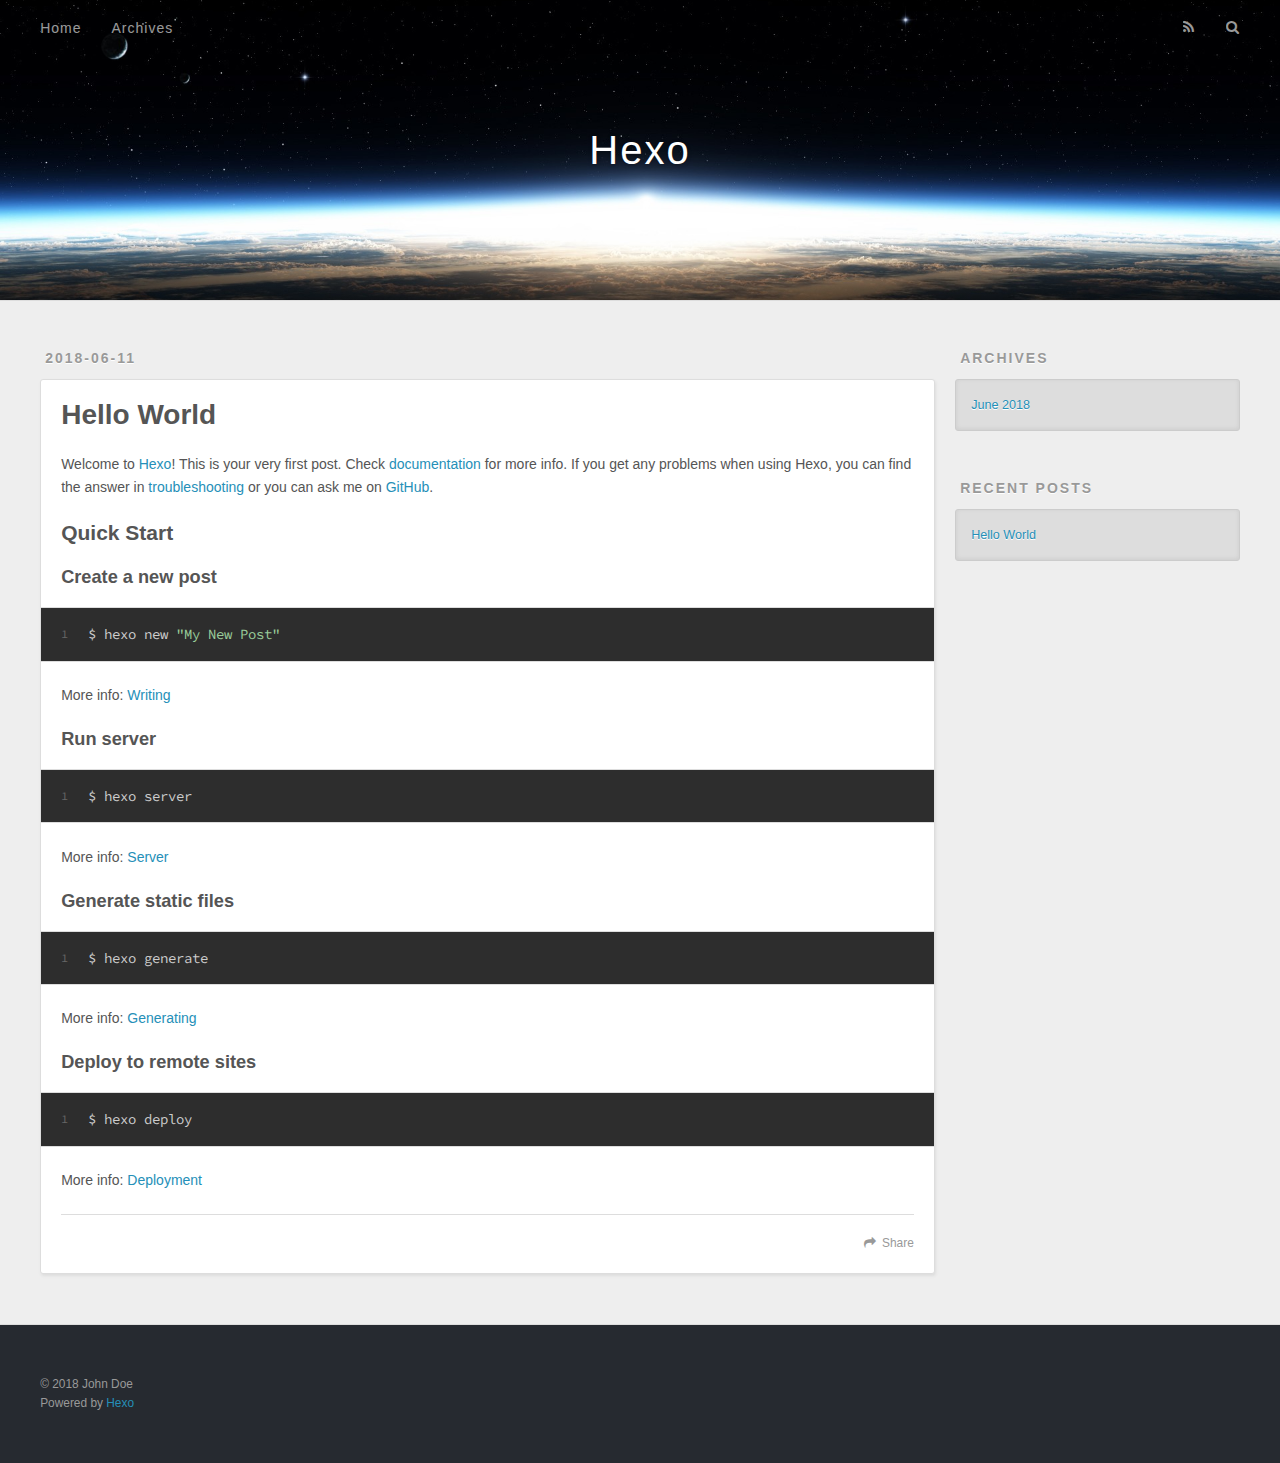
==== index.html @ 49e7d965 "Site updated: 2018-06-11 20:54:16" ====
<!DOCTYPE html>
<html>
<head>
  <meta charset="utf-8">
  

  
  <title>Hexo</title>
  <meta name="viewport" content="width=device-width, initial-scale=1, maximum-scale=1">
  <meta property="og:type" content="website">
<meta property="og:title" content="Hexo">
<meta property="og:url" content="http://yoursite.com/index.html">
<meta property="og:site_name" content="Hexo">
<meta property="og:locale" content="default">
<meta name="twitter:card" content="summary">
<meta name="twitter:title" content="Hexo">
  
    <link rel="alternate" href="/atom.xml" title="Hexo" type="application/atom+xml">
  
  
    <link rel="icon" href="/favicon.png">
  
  
    <link href="//fonts.googleapis.com/css?family=Source+Code+Pro" rel="stylesheet" type="text/css">
  
  <link rel="stylesheet" href="/css/style.css">
</head>

<body>
  <div id="container">
    <div id="wrap">
      <header id="header">
  <div id="banner"></div>
  <div id="header-outer" class="outer">
    <div id="header-title" class="inner">
      <h1 id="logo-wrap">
        <a href="/" id="logo">Hexo</a>
      </h1>
      
    </div>
    <div id="header-inner" class="inner">
      <nav id="main-nav">
        <a id="main-nav-toggle" class="nav-icon"></a>
        
          <a class="main-nav-link" href="/">Home</a>
        
          <a class="main-nav-link" href="/archives">Archives</a>
        
      </nav>
      <nav id="sub-nav">
        
          <a id="nav-rss-link" class="nav-icon" href="/atom.xml" title="RSS Feed"></a>
        
        <a id="nav-search-btn" class="nav-icon" title="Search"></a>
      </nav>
      <div id="search-form-wrap">
        <form action="//google.com/search" method="get" accept-charset="UTF-8" class="search-form"><input type="search" name="q" class="search-form-input" placeholder="Search"><button type="submit" class="search-form-submit">&#xF002;</button><input type="hidden" name="sitesearch" value="http://yoursite.com"></form>
      </div>
    </div>
  </div>
</header>
      <div class="outer">
        <section id="main">
  
    <article id="post-hello-world" class="article article-type-post" itemscope itemprop="blogPost">
  <div class="article-meta">
    <a href="/2018/06/11/hello-world/" class="article-date">
  <time datetime="2018-06-11T12:45:38.928Z" itemprop="datePublished">2018-06-11</time>
</a>
    
  </div>
  <div class="article-inner">
    
    
      <header class="article-header">
        
  
    <h1 itemprop="name">
      <a class="article-title" href="/2018/06/11/hello-world/">Hello World</a>
    </h1>
  

      </header>
    
    <div class="article-entry" itemprop="articleBody">
      
        <p>Welcome to <a href="https://hexo.io/" target="_blank" rel="noopener">Hexo</a>! This is your very first post. Check <a href="https://hexo.io/docs/" target="_blank" rel="noopener">documentation</a> for more info. If you get any problems when using Hexo, you can find the answer in <a href="https://hexo.io/docs/troubleshooting.html" target="_blank" rel="noopener">troubleshooting</a> or you can ask me on <a href="https://github.com/hexojs/hexo/issues" target="_blank" rel="noopener">GitHub</a>.</p>
<h2 id="Quick-Start"><a href="#Quick-Start" class="headerlink" title="Quick Start"></a>Quick Start</h2><h3 id="Create-a-new-post"><a href="#Create-a-new-post" class="headerlink" title="Create a new post"></a>Create a new post</h3><figure class="highlight bash"><table><tr><td class="gutter"><pre><span class="line">1</span><br></pre></td><td class="code"><pre><span class="line">$ hexo new <span class="string">"My New Post"</span></span><br></pre></td></tr></table></figure>
<p>More info: <a href="https://hexo.io/docs/writing.html" target="_blank" rel="noopener">Writing</a></p>
<h3 id="Run-server"><a href="#Run-server" class="headerlink" title="Run server"></a>Run server</h3><figure class="highlight bash"><table><tr><td class="gutter"><pre><span class="line">1</span><br></pre></td><td class="code"><pre><span class="line">$ hexo server</span><br></pre></td></tr></table></figure>
<p>More info: <a href="https://hexo.io/docs/server.html" target="_blank" rel="noopener">Server</a></p>
<h3 id="Generate-static-files"><a href="#Generate-static-files" class="headerlink" title="Generate static files"></a>Generate static files</h3><figure class="highlight bash"><table><tr><td class="gutter"><pre><span class="line">1</span><br></pre></td><td class="code"><pre><span class="line">$ hexo generate</span><br></pre></td></tr></table></figure>
<p>More info: <a href="https://hexo.io/docs/generating.html" target="_blank" rel="noopener">Generating</a></p>
<h3 id="Deploy-to-remote-sites"><a href="#Deploy-to-remote-sites" class="headerlink" title="Deploy to remote sites"></a>Deploy to remote sites</h3><figure class="highlight bash"><table><tr><td class="gutter"><pre><span class="line">1</span><br></pre></td><td class="code"><pre><span class="line">$ hexo deploy</span><br></pre></td></tr></table></figure>
<p>More info: <a href="https://hexo.io/docs/deployment.html" target="_blank" rel="noopener">Deployment</a></p>

      
    </div>
    <footer class="article-footer">
      <a data-url="http://yoursite.com/2018/06/11/hello-world/" data-id="cjia9ecxm0000rgv7a7vw6ypg" class="article-share-link">Share</a>
      
      
    </footer>
  </div>
  
</article>


  


</section>
        
          <aside id="sidebar">
  
    

  
    

  
    
  
    
  <div class="widget-wrap">
    <h3 class="widget-title">Archives</h3>
    <div class="widget">
      <ul class="archive-list"><li class="archive-list-item"><a class="archive-list-link" href="/archives/2018/06/">June 2018</a></li></ul>
    </div>
  </div>


  
    
  <div class="widget-wrap">
    <h3 class="widget-title">Recent Posts</h3>
    <div class="widget">
      <ul>
        
          <li>
            <a href="/2018/06/11/hello-world/">Hello World</a>
          </li>
        
      </ul>
    </div>
  </div>

  
</aside>
        
      </div>
      <footer id="footer">
  
  <div class="outer">
    <div id="footer-info" class="inner">
      &copy; 2018 John Doe<br>
      Powered by <a href="http://hexo.io/" target="_blank">Hexo</a>
    </div>
  </div>
</footer>
    </div>
    <nav id="mobile-nav">
  
    <a href="/" class="mobile-nav-link">Home</a>
  
    <a href="/archives" class="mobile-nav-link">Archives</a>
  
</nav>
    

<script src="//ajax.googleapis.com/ajax/libs/jquery/2.0.3/jquery.min.js"></script>


  <link rel="stylesheet" href="/fancybox/jquery.fancybox.css">
  <script src="/fancybox/jquery.fancybox.pack.js"></script>


<script src="/js/script.js"></script>



  </div>
</body>
</html>
---- css/style.css ----
body {
  width: 100%;
}
body:before,
body:after {
  content: "";
  display: table;
}
body:after {
  clear: both;
}
html,
body,
div,
span,
applet,
object,
iframe,
h1,
h2,
h3,
h4,
h5,
h6,
p,
blockquote,
pre,
a,
abbr,
acronym,
address,
big,
cite,
code,
del,
dfn,
em,
img,
ins,
kbd,
q,
s,
samp,
small,
strike,
strong,
sub,
sup,
tt,
var,
dl,
dt,
dd,
ol,
ul,
li,
fieldset,
form,
label,
legend,
table,
caption,
tbody,
tfoot,
thead,
tr,
th,
td {
  margin: 0;
  padding: 0;
  border: 0;
  outline: 0;
  font-weight: inherit;
  font-style: inherit;
  font-family: inherit;
  font-size: 100%;
  vertical-align: baseline;
}
body {
  line-height: 1;
  color: #000;
  background: #fff;
}
ol,
ul {
  list-style: none;
}
table {
  border-collapse: separate;
  border-spacing: 0;
  vertical-align: middle;
}
caption,
th,
td {
  text-align: left;
  font-weight: normal;
  vertical-align: middle;
}
a img {
  border: none;
}
input,
button {
  margin: 0;
  padding: 0;
}
input::-moz-focus-inner,
button::-moz-focus-inner {
  border: 0;
  padding: 0;
}
@font-face {
  font-family: FontAwesome;
  font-style: normal;
  font-weight: normal;
  src: url("fonts/fontawesome-webfont.eot?v=#4.0.3");
  src: url("fonts/fontawesome-webfont.eot?#iefix&v=#4.0.3") format("embedded-opentype"), url("fonts/fontawesome-webfont.woff?v=#4.0.3") format("woff"), url("fonts/fontawesome-webfont.ttf?v=#4.0.3") format("truetype"), url("fonts/fontawesome-webfont.svg#fontawesomeregular?v=#4.0.3") format("svg");
}
html,
body,
#container {
  height: 100%;
}
body {
  background: #eee;
  font: 14px -apple-system, BlinkMacSystemFont, "Segoe UI", "Roboto", "Oxygen", "Ubuntu", "Cantarell", "Fira Sans", "Droid Sans", "Helvetica Neue", sans-serif;
  -webkit-text-size-adjust: 100%;
}
.outer {
  max-width: 1220px;
  margin: 0 auto;
  padding: 0 20px;
}
.outer:before,
.outer:after {
  content: "";
  display: table;
}
.outer:after {
  clear: both;
}
.inner {
  display: inline;
  float: left;
  width: 98.33333333333333%;
  margin: 0 0.833333333333333%;
}
.left,
.alignleft {
  float: left;
}
.right,
.alignright {
  float: right;
}
.clear {
  clear: both;
}
#container {
  position: relative;
}
.mobile-nav-on {
  overflow: hidden;
}
#wrap {
  height: 100%;
  width: 100%;
  position: absolute;
  top: 0;
  left: 0;
  -webkit-transition: 0.2s ease-out;
  -moz-transition: 0.2s ease-out;
  -ms-transition: 0.2s ease-out;
  transition: 0.2s ease-out;
  z-index: 1;
  background: #eee;
}
.mobile-nav-on #wrap {
  left: 280px;
}
@media screen and (min-width: 768px) {
  #main {
    display: inline;
    float: left;
    width: 73.33333333333333%;
    margin: 0 0.833333333333333%;
  }
}
.article-date,
.article-category-link,
.archive-year,
.widget-title {
  text-decoration: none;
  text-transform: uppercase;
  letter-spacing: 2px;
  color: #999;
  margin-bottom: 1em;
  margin-left: 5px;
  line-height: 1em;
  text-shadow: 0 1px #fff;
  font-weight: bold;
}
.article-inner,
.archive-article-inner {
  background: #fff;
  -webkit-box-shadow: 1px 2px 3px #ddd;
  box-shadow: 1px 2px 3px #ddd;
  border: 1px solid #ddd;
  border-radius: 3px;
}
.article-entry h1,
.widget h1 {
  font-size: 2em;
}
.article-entry h2,
.widget h2 {
  font-size: 1.5em;
}
.article-entry h3,
.widget h3 {
  font-size: 1.3em;
}
.article-entry h4,
.widget h4 {
  font-size: 1.2em;
}
.article-entry h5,
.widget h5 {
  font-size: 1em;
}
.article-entry h6,
.widget h6 {
  font-size: 1em;
  color: #999;
}
.article-entry hr,
.widget hr {
  border: 1px dashed #ddd;
}
.article-entry strong,
.widget strong {
  font-weight: bold;
}
.article-entry em,
.widget em,
.article-entry cite,
.widget cite {
  font-style: italic;
}
.article-entry sup,
.widget sup,
.article-entry sub,
.widget sub {
  font-size: 0.75em;
  line-height: 0;
  position: relative;
  vertical-align: baseline;
}
.article-entry sup,
.widget sup {
  top: -0.5em;
}
.article-entry sub,
.widget sub {
  bottom: -0.2em;
}
.article-entry small,
.widget small {
  font-size: 0.85em;
}
.article-entry acronym,
.widget acronym,
.article-entry abbr,
.widget abbr {
  border-bottom: 1px dotted;
}
.article-entry ul,
.widget ul,
.article-entry ol,
.widget ol,
.article-entry dl,
.widget dl {
  margin: 0 20px;
  line-height: 1.6em;
}
.article-entry ul ul,
.widget ul ul,
.article-entry ol ul,
.widget ol ul,
.article-entry ul ol,
.widget ul ol,
.article-entry ol ol,
.widget ol ol {
  margin-top: 0;
  margin-bottom: 0;
}
.article-entry ul,
.widget ul {
  list-style: disc;
}
.article-entry ol,
.widget ol {
  list-style: decimal;
}
.article-entry dt,
.widget dt {
  font-weight: bold;
}
#header {
  height: 300px;
  position: relative;
  border-bottom: 1px solid #ddd;
}
#header:before,
#header:after {
  content: "";
  position: absolute;
  left: 0;
  right: 0;
  height: 40px;
}
#header:before {
  top: 0;
  background: -webkit-linear-gradient(rgba(0,0,0,0.2), transparent);
  background: -moz-linear-gradient(rgba(0,0,0,0.2), transparent);
  background: -ms-linear-gradient(rgba(0,0,0,0.2), transparent);
  background: linear-gradient(rgba(0,0,0,0.2), transparent);
}
#header:after {
  bottom: 0;
  background: -webkit-linear-gradient(transparent, rgba(0,0,0,0.2));
  background: -moz-linear-gradient(transparent, rgba(0,0,0,0.2));
  background: -ms-linear-gradient(transparent, rgba(0,0,0,0.2));
  background: linear-gradient(transparent, rgba(0,0,0,0.2));
}
#header-outer {
  height: 100%;
  position: relative;
}
#header-inner {
  position: relative;
  overflow: hidden;
}
#banner {
  position: absolute;
  top: 0;
  left: 0;
  width: 100%;
  height: 100%;
  background: url("images/banner.jpg") center #000;
  -webkit-background-size: cover;
  -moz-background-size: cover;
  background-size: cover;
  z-index: -1;
}
#header-title {
  text-align: center;
  height: 40px;
  position: absolute;
  top: 50%;
  left: 0;
  margin-top: -20px;
}
#logo,
#subtitle {
  text-decoration: none;
  color: #fff;
  font-weight: 300;
  text-shadow: 0 1px 4px rgba(0,0,0,0.3);
}
#logo {
  font-size: 40px;
  line-height: 40px;
  letter-spacing: 2px;
}
#subtitle {
  font-size: 16px;
  line-height: 16px;
  letter-spacing: 1px;
}
#subtitle-wrap {
  margin-top: 16px;
}
#main-nav {
  float: left;
  margin-left: -15px;
}
.nav-icon,
.main-nav-link {
  float: left;
  color: #fff;
  opacity: 0.6;
  text-decoration: none;
  text-shadow: 0 1px rgba(0,0,0,0.2);
  -webkit-transition: opacity 0.2s;
  -moz-transition: opacity 0.2s;
  -ms-transition: opacity 0.2s;
  transition: opacity 0.2s;
  display: block;
  padding: 20px 15px;
}
.nav-icon:hover,
.main-nav-link:hover {
  opacity: 1;
}
.nav-icon {
  font-family: FontAwesome;
  text-align: center;
  font-size: 14px;
  width: 14px;
  height: 14px;
  padding: 20px 15px;
  position: relative;
  cursor: pointer;
}
.main-nav-link {
  font-weight: 300;
  letter-spacing: 1px;
}
@media screen and (max-width: 479px) {
  .main-nav-link {
    display: none;
  }
}
#main-nav-toggle {
  display: none;
}
#main-nav-toggle:before {
  content: "\f0c9";
}
@media screen and (max-width: 479px) {
  #main-nav-toggle {
    display: block;
  }
}
#sub-nav {
  float: right;
  margin-right: -15px;
}
#nav-rss-link:before {
  content: "\f09e";
}
#nav-search-btn:before {
  content: "\f002";
}
#search-form-wrap {
  position: absolute;
  top: 15px;
  width: 150px;
  height: 30px;
  right: -150px;
  opacity: 0;
  -webkit-transition: 0.2s ease-out;
  -moz-transition: 0.2s ease-out;
  -ms-transition: 0.2s ease-out;
  transition: 0.2s ease-out;
}
#search-form-wrap.on {
  opacity: 1;
  right: 0;
}
@media screen and (max-width: 479px) {
  #search-form-wrap {
    width: 100%;
    right: -100%;
  }
}
.search-form {
  position: absolute;
  top: 0;
  left: 0;
  right: 0;
  background: #fff;
  padding: 5px 15px;
  border-radius: 15px;
  -webkit-box-shadow: 0 0 10px rgba(0,0,0,0.3);
  box-shadow: 0 0 10px rgba(0,0,0,0.3);
}
.search-form-input {
  border: none;
  background: none;
  color: #555;
  width: 100%;
  font: 13px -apple-system, BlinkMacSystemFont, "Segoe UI", "Roboto", "Oxygen", "Ubuntu", "Cantarell", "Fira Sans", "Droid Sans", "Helvetica Neue", sans-serif;
  outline: none;
}
.search-form-input::-webkit-search-results-decoration,
.search-form-input::-webkit-search-cancel-button {
  -webkit-appearance: none;
}
.search-form-submit {
  position: absolute;
  top: 50%;
  right: 10px;
  margin-top: -7px;
  font: 13px FontAwesome;
  border: none;
  background: none;
  color: #bbb;
  cursor: pointer;
}
.search-form-submit:hover,
.search-form-submit:focus {
  color: #777;
}
.article {
  margin: 50px 0;
}
.article-inner {
  overflow: hidden;
}
.article-meta:before,
.article-meta:after {
  content: "";
  display: table;
}
.article-meta:after {
  clear: both;
}
.article-date {
  float: left;
}
.article-category {
  float: left;
  line-height: 1em;
  color: #ccc;
  text-shadow: 0 1px #fff;
  margin-left: 8px;
}
.article-category:before {
  content: "\2022";
}
.article-category-link {
  margin: 0 12px 1em;
}
.article-header {
  padding: 20px 20px 0;
}
.article-title {
  text-decoration: none;
  font-size: 2em;
  font-weight: bold;
  color: #555;
  line-height: 1.1em;
  -webkit-transition: color 0.2s;
  -moz-transition: color 0.2s;
  -ms-transition: color 0.2s;
  transition: color 0.2s;
}
a.article-title:hover {
  color: #258fb8;
}
.article-entry {
  color: #555;
  padding: 0 20px;
}
.article-entry:before,
.article-entry:after {
  content: "";
  display: table;
}
.article-entry:after {
  clear: both;
}
.article-entry p,
.article-entry table {
  line-height: 1.6em;
  margin: 1.6em 0;
}
.article-entry h1,
.article-entry h2,
.article-entry h3,
.article-entry h4,
.article-entry h5,
.article-entry h6 {
  font-weight: bold;
}
.article-entry h1,
.article-entry h2,
.article-entry h3,
.article-entry h4,
.article-entry h5,
.article-entry h6 {
  line-height: 1.1em;
  margin: 1.1em 0;
}
.article-entry a {
  color: #258fb8;
  text-decoration: none;
}
.article-entry a:hover {
  text-decoration: underline;
}
.article-entry ul,
.article-entry ol,
.article-entry dl {
  margin-top: 1.6em;
  margin-bottom: 1.6em;
}
.article-entry img,
.article-entry video {
  max-width: 100%;
  height: auto;
  display: block;
  margin: auto;
}
.article-entry iframe {
  border: none;
}
.article-entry table {
  width: 100%;
  border-collapse: collapse;
  border-spacing: 0;
}
.article-entry th {
  font-weight: bold;
  border-bottom: 3px solid #ddd;
  padding-bottom: 0.5em;
}
.article-entry td {
  border-bottom: 1px solid #ddd;
  padding: 10px 0;
}
.article-entry blockquote {
  font-family: Georgia, "Times New Roman", serif;
  font-size: 1.4em;
  margin: 1.6em 20px;
  text-align: center;
}
.article-entry blockquote footer {
  font-size: 14px;
  margin: 1.6em 0;
  font-family: -apple-system, BlinkMacSystemFont, "Segoe UI", "Roboto", "Oxygen", "Ubuntu", "Cantarell", "Fira Sans", "Droid Sans", "Helvetica Neue", sans-serif;
}
.article-entry blockquote footer cite:before {
  content: "—";
  padding: 0 0.5em;
}
.article-entry .pullquote {
  text-align: left;
  width: 45%;
  margin: 0;
}
.article-entry .pullquote.left {
  margin-left: 0.5em;
  margin-right: 1em;
}
.article-entry .pullquote.right {
  margin-right: 0.5em;
  margin-left: 1em;
}
.article-entry .caption {
  color: #999;
  display: block;
  font-size: 0.9em;
  margin-top: 0.5em;
  position: relative;
  text-align: center;
}
.article-entry .video-container {
  position: relative;
  padding-top: 56.25%;
  height: 0;
  overflow: hidden;
}
.article-entry .video-container iframe,
.article-entry .video-container object,
.article-entry .video-container embed {
  position: absolute;
  top: 0;
  left: 0;
  width: 100%;
  height: 100%;
  margin-top: 0;
}
.article-more-link a {
  display: inline-block;
  line-height: 1em;
  padding: 6px 15px;
  border-radius: 15px;
  background: #eee;
  color: #999;
  text-shadow: 0 1px #fff;
  text-decoration: none;
}
.article-more-link a:hover {
  background: #258fb8;
  color: #fff;
  text-decoration: none;
  text-shadow: 0 1px #1e7293;
}
.article-footer {
  font-size: 0.85em;
  line-height: 1.6em;
  border-top: 1px solid #ddd;
  padding-top: 1.6em;
  margin: 0 20px 20px;
}
.article-footer:before,
.article-footer:after {
  content: "";
  display: table;
}
.article-footer:after {
  clear: both;
}
.article-footer a {
  color: #999;
  text-decoration: none;
}
.article-footer a:hover {
  color: #555;
}
.article-tag-list-item {
  float: left;
  margin-right: 10px;
}
.article-tag-list-link:before {
  content: "#";
}
.article-comment-link {
  float: right;
}
.article-comment-link:before {
  content: "\f075";
  font-family: FontAwesome;
  padding-right: 8px;
}
.article-share-link {
  cursor: pointer;
  float: right;
  margin-left: 20px;
}
.article-share-link:before {
  content: "\f064";
  font-family: FontAwesome;
  padding-right: 6px;
}
#article-nav {
  position: relative;
}
#article-nav:before,
#article-nav:after {
  content: "";
  display: table;
}
#article-nav:after {
  clear: both;
}
@media screen and (min-width: 768px) {
  #article-nav {
    margin: 50px 0;
  }
  #article-nav:before {
    width: 8px;
    height: 8px;
    position: absolute;
    top: 50%;
    left: 50%;
    margin-top: -4px;
    margin-left: -4px;
    content: "";
    border-radius: 50%;
    background: #ddd;
    -webkit-box-shadow: 0 1px 2px #fff;
    box-shadow: 0 1px 2px #fff;
  }
}
.article-nav-link-wrap {
  text-decoration: none;
  text-shadow: 0 1px #fff;
  color: #999;
  -webkit-box-sizing: border-box;
  -moz-box-sizing: border-box;
  box-sizing: border-box;
  margin-top: 50px;
  text-align: center;
  display: block;
}
.article-nav-link-wrap:hover {
  color: #555;
}
@media screen and (min-width: 768px) {
  .article-nav-link-wrap {
    width: 50%;
    margin-top: 0;
  }
}
@media screen and (min-width: 768px) {
  #article-nav-newer {
    float: left;
    text-align: right;
    padding-right: 20px;
  }
}
@media screen and (min-width: 768px) {
  #article-nav-older {
    float: right;
    text-align: left;
    padding-left: 20px;
  }
}
.article-nav-caption {
  text-transform: uppercase;
  letter-spacing: 2px;
  color: #ddd;
  line-height: 1em;
  font-weight: bold;
}
#article-nav-newer .article-nav-caption {
  margin-right: -2px;
}
.article-nav-title {
  font-size: 0.85em;
  line-height: 1.6em;
  margin-top: 0.5em;
}
.article-share-box {
  position: absolute;
  display: none;
  background: #fff;
  -webkit-box-shadow: 1px 2px 10px rgba(0,0,0,0.2);
  box-shadow: 1px 2px 10px rgba(0,0,0,0.2);
  border-radius: 3px;
  margin-left: -145px;
  overflow: hidden;
  z-index: 1;
}
.article-share-box.on {
  display: block;
}
.article-share-input {
  width: 100%;
  background: none;
  -webkit-box-sizing: border-box;
  -moz-box-sizing: border-box;
  box-sizing: border-box;
  font: 14px -apple-system, BlinkMacSystemFont, "Segoe UI", "Roboto", "Oxygen", "Ubuntu", "Cantarell", "Fira Sans", "Droid Sans", "Helvetica Neue", sans-serif;
  padding: 0 15px;
  color: #555;
  outline: none;
  border: 1px solid #ddd;
  border-radius: 3px 3px 0 0;
  height: 36px;
  line-height: 36px;
}
.article-share-links {
  background: #eee;
}
.article-share-links:before,
.article-share-links:after {
  content: "";
  display: table;
}
.article-share-links:after {
  clear: both;
}
.article-share-twitter,
.article-share-facebook,
.article-share-pinterest,
.article-share-google {
  width: 50px;
  height: 36px;
  display: block;
  float: left;
  position: relative;
  color: #999;
  text-shadow: 0 1px #fff;
}
.article-share-twitter:before,
.article-share-facebook:before,
.article-share-pinterest:before,
.article-share-google:before {
  font-size: 20px;
  font-family: FontAwesome;
  width: 20px;
  height: 20px;
  position: absolute;
  top: 50%;
  left: 50%;
  margin-top: -10px;
  margin-left: -10px;
  text-align: center;
}
.article-share-twitter:hover,
.article-share-facebook:hover,
.article-share-pinterest:hover,
.article-share-google:hover {
  color: #fff;
}
.article-share-twitter:before {
  content: "\f099";
}
.article-share-twitter:hover {
  background: #00aced;
  text-shadow: 0 1px #008abe;
}
.article-share-facebook:before {
  content: "\f09a";
}
.article-share-facebook:hover {
  background: #3b5998;
  text-shadow: 0 1px #2f477a;
}
.article-share-pinterest:before {
  content: "\f0d2";
}
.article-share-pinterest:hover {
  background: #cb2027;
  text-shadow: 0 1px #a21a1f;
}
.article-share-google:before {
  content: "\f0d5";
}
.article-share-google:hover {
  background: #dd4b39;
  text-shadow: 0 1px #be3221;
}
.article-gallery {
  background: #000;
  position: relative;
}
.article-gallery-photos {
  position: relative;
  overflow: hidden;
}
.article-gallery-img {
  display: none;
  max-width: 100%;
}
.article-gallery-img:first-child {
  display: block;
}
.article-gallery-img.loaded {
  position: absolute;
  display: block;
}
.article-gallery-img img {
  display: block;
  max-width: 100%;
  margin: 0 auto;
}
#comments {
  background: #fff;
  -webkit-box-shadow: 1px 2px 3px #ddd;
  box-shadow: 1px 2px 3px #ddd;
  padding: 20px;
  border: 1px solid #ddd;
  border-radius: 3px;
  margin: 50px 0;
}
#comments a {
  color: #258fb8;
}
.archives-wrap {
  margin: 50px 0;
}
.archives:before,
.archives:after {
  content: "";
  display: table;
}
.archives:after {
  clear: both;
}
.archive-year-wrap {
  margin-bottom: 1em;
}
.archives {
  -webkit-column-gap: 10px;
  -moz-column-gap: 10px;
  column-gap: 10px;
}
@media screen and (min-width: 480px) and (max-width: 767px) {
  .archives {
    -webkit-column-count: 2;
    -moz-column-count: 2;
    column-count: 2;
  }
}
@media screen and (min-width: 768px) {
  .archives {
    -webkit-column-count: 3;
    -moz-column-count: 3;
    column-count: 3;
  }
}
.archive-article {
  -webkit-column-break-inside: avoid;
  page-break-inside: avoid;
  overflow: hidden;
  break-inside: avoid-column;
}
.archive-article-inner {
  padding: 10px;
  margin-bottom: 15px;
}
.archive-article-title {
  text-decoration: none;
  font-weight: bold;
  color: #555;
  -webkit-transition: color 0.2s;
  -moz-transition: color 0.2s;
  -ms-transition: color 0.2s;
  transition: color 0.2s;
  line-height: 1.6em;
}
.archive-article-title:hover {
  color: #258fb8;
}
.archive-article-footer {
  margin-top: 1em;
}
.archive-article-date {
  color: #999;
  text-decoration: none;
  font-size: 0.85em;
  line-height: 1em;
  margin-bottom: 0.5em;
  display: block;
}
#page-nav {
  margin: 50px auto;
  background: #fff;
  -webkit-box-shadow: 1px 2px 3px #ddd;
  box-shadow: 1px 2px 3px #ddd;
  border: 1px solid #ddd;
  border-radius: 3px;
  text-align: center;
  color: #999;
  overflow: hidden;
}
#page-nav:before,
#page-nav:after {
  content: "";
  display: table;
}
#page-nav:after {
  clear: both;
}
#page-nav a,
#page-nav span {
  padding: 10px 20px;
  line-height: 1;
  height: 2ex;
}
#page-nav a {
  color: #999;
  text-decoration: none;
}
#page-nav a:hover {
  background: #999;
  color: #fff;
}
#page-nav .prev {
  float: left;
}
#page-nav .next {
  float: right;
}
#page-nav .page-number {
  display: inline-block;
}
@media screen and (max-width: 479px) {
  #page-nav .page-number {
    display: none;
  }
}
#page-nav .current {
  color: #555;
  font-weight: bold;
}
#page-nav .space {
  color: #ddd;
}
#footer {
  background: #262a30;
  padding: 50px 0;
  border-top: 1px solid #ddd;
  color: #999;
}
#footer a {
  color: #258fb8;
  text-decoration: none;
}
#footer a:hover {
  text-decoration: underline;
}
#footer-info {
  line-height: 1.6em;
  font-size: 0.85em;
}
.article-entry pre,
.article-entry .highlight {
  background: #2d2d2d;
  margin: 0 -20px;
  padding: 15px 20px;
  border-style: solid;
  border-color: #ddd;
  border-width: 1px 0;
  overflow: auto;
  color: #ccc;
  line-height: 22.400000000000002px;
}
.article-entry .highlight .gutter pre,
.article-entry .gist .gist-file .gist-data .line-numbers {
  color: #666;
  font-size: 0.85em;
}
.article-entry pre,
.article-entry code {
  font-family: "Source Code Pro", Consolas, Monaco, Menlo, Consolas, monospace;
}
.article-entry code {
  background: #eee;
  text-shadow: 0 1px #fff;
  padding: 0 0.3em;
}
.article-entry pre code {
  background: none;
  text-shadow: none;
  padding: 0;
}
.article-entry .highlight pre {
  border: none;
  margin: 0;
  padding: 0;
}
.article-entry .highlight table {
  margin: 0;
  width: auto;
}
.article-entry .highlight td {
  border: none;
  padding: 0;
}
.article-entry .highlight figcaption {
  font-size: 0.85em;
  color: #999;
  line-height: 1em;
  margin-bottom: 1em;
}
.article-entry .highlight figcaption:before,
.article-entry .highlight figcaption:after {
  content: "";
  display: table;
}
.article-entry .highlight figcaption:after {
  clear: both;
}
.article-entry .highlight figcaption a {
  float: right;
}
.article-entry .highlight .gutter pre {
  text-align: right;
  padding-right: 20px;
}
.article-entry .highlight .line {
  height: 22.400000000000002px;
}
.article-entry .highlight .line.marked {
  background: #515151;
}
.article-entry .gist {
  margin: 0 -20px;
  border-style: solid;
  border-color: #ddd;
  border-width: 1px 0;
  background: #2d2d2d;
  padding: 15px 20px 15px 0;
}
.article-entry .gist .gist-file {
  border: none;
  font-family: "Source Code Pro", Consolas, Monaco, Menlo, Consolas, monospace;
  margin: 0;
}
.article-entry .gist .gist-file .gist-data {
  background: none;
  border: none;
}
.article-entry .gist .gist-file .gist-data .line-numbers {
  background: none;
  border: none;
  padding: 0 20px 0 0;
}
.article-entry .gist .gist-file .gist-data .line-data {
  padding: 0 !important;
}
.article-entry .gist .gist-file .highlight {
  margin: 0;
  padding: 0;
  border: none;
}
.article-entry .gist .gist-file .gist-meta {
  background: #2d2d2d;
  color: #999;
  font: 0.85em -apple-system, BlinkMacSystemFont, "Segoe UI", "Roboto", "Oxygen", "Ubuntu", "Cantarell", "Fira Sans", "Droid Sans", "Helvetica Neue", sans-serif;
  text-shadow: 0 0;
  padding: 0;
  margin-top: 1em;
  margin-left: 20px;
}
.article-entry .gist .gist-file .gist-meta a {
  color: #258fb8;
  font-weight: normal;
}
.article-entry .gist .gist-file .gist-meta a:hover {
  text-decoration: underline;
}
pre .comment,
pre .title {
  color: #999;
}
pre .variable,
pre .attribute,
pre .tag,
pre .regexp,
pre .ruby .constant,
pre .xml .tag .title,
pre .xml .pi,
pre .xml .doctype,
pre .html .doctype,
pre .css .id,
pre .css .class,
pre .css .pseudo {
  color: #f2777a;
}
pre .number,
pre .preprocessor,
pre .built_in,
pre .literal,
pre .params,
pre .constant {
  color: #f99157;
}
pre .class,
pre .ruby .class .title,
pre .css .rules .attribute {
  color: #9c9;
}
pre .string,
pre .value,
pre .inheritance,
pre .header,
pre .ruby .symbol,
pre .xml .cdata {
  color: #9c9;
}
pre .css .hexcolor {
  color: #6cc;
}
pre .function,
pre .python .decorator,
pre .python .title,
pre .ruby .function .title,
pre .ruby .title .keyword,
pre .perl .sub,
pre .javascript .title,
pre .coffeescript .title {
  color: #69c;
}
pre .keyword,
pre .javascript .function {
  color: #c9c;
}
@media screen and (max-width: 479px) {
  #mobile-nav {
    position: absolute;
    top: 0;
    left: 0;
    width: 280px;
    height: 100%;
    background: #191919;
    border-right: 1px solid #fff;
  }
}
@media screen and (max-width: 479px) {
  .mobile-nav-link {
    display: block;
    color: #999;
    text-decoration: none;
    padding: 15px 20px;
    font-weight: bold;
  }
  .mobile-nav-link:hover {
    color: #fff;
  }
}
@media screen and (min-width: 768px) {
  #sidebar {
    display: inline;
    float: left;
    width: 23.333333333333332%;
    margin: 0 0.833333333333333%;
  }
}
.widget-wrap {
  margin: 50px 0;
}
.widget {
  color: #777;
  text-shadow: 0 1px #fff;
  background: #ddd;
  -webkit-box-shadow: 0 -1px 4px #ccc inset;
  box-shadow: 0 -1px 4px #ccc inset;
  border: 1px solid #ccc;
  padding: 15px;
  border-radius: 3px;
}
.widget a {
  color: #258fb8;
  text-decoration: none;
}
.widget a:hover {
  text-decoration: underline;
}
.widget ul ul,
.widget ol ul,
.widget dl ul,
.widget ul ol,
.widget ol ol,
.widget dl ol,
.widget ul dl,
.widget ol dl,
.widget dl dl {
  margin-left: 15px;
  list-style: disc;
}
.widget {
  line-height: 1.6em;
  word-wrap: break-word;
  font-size: 0.9em;
}
.widget ul,
.widget ol {
  list-style: none;
  margin: 0;
}
.widget ul ul,
.widget ol ul,
.widget ul ol,
.widget ol ol {
  margin: 0 20px;
}
.widget ul ul,
.widget ol ul {
  list-style: disc;
}
.widget ul ol,
.widget ol ol {
  list-style: decimal;
}
.category-list-count,
.tag-list-count,
.archive-list-count {
  padding-left: 5px;
  color: #999;
  font-size: 0.85em;
}
.category-list-count:before,
.tag-list-count:before,
.archive-list-count:before {
  content: "(";
}
.category-list-count:after,
.tag-list-count:after,
.archive-list-count:after {
  content: ")";
}
.tagcloud a {
  margin-right: 5px;
  display: inline-block;
}
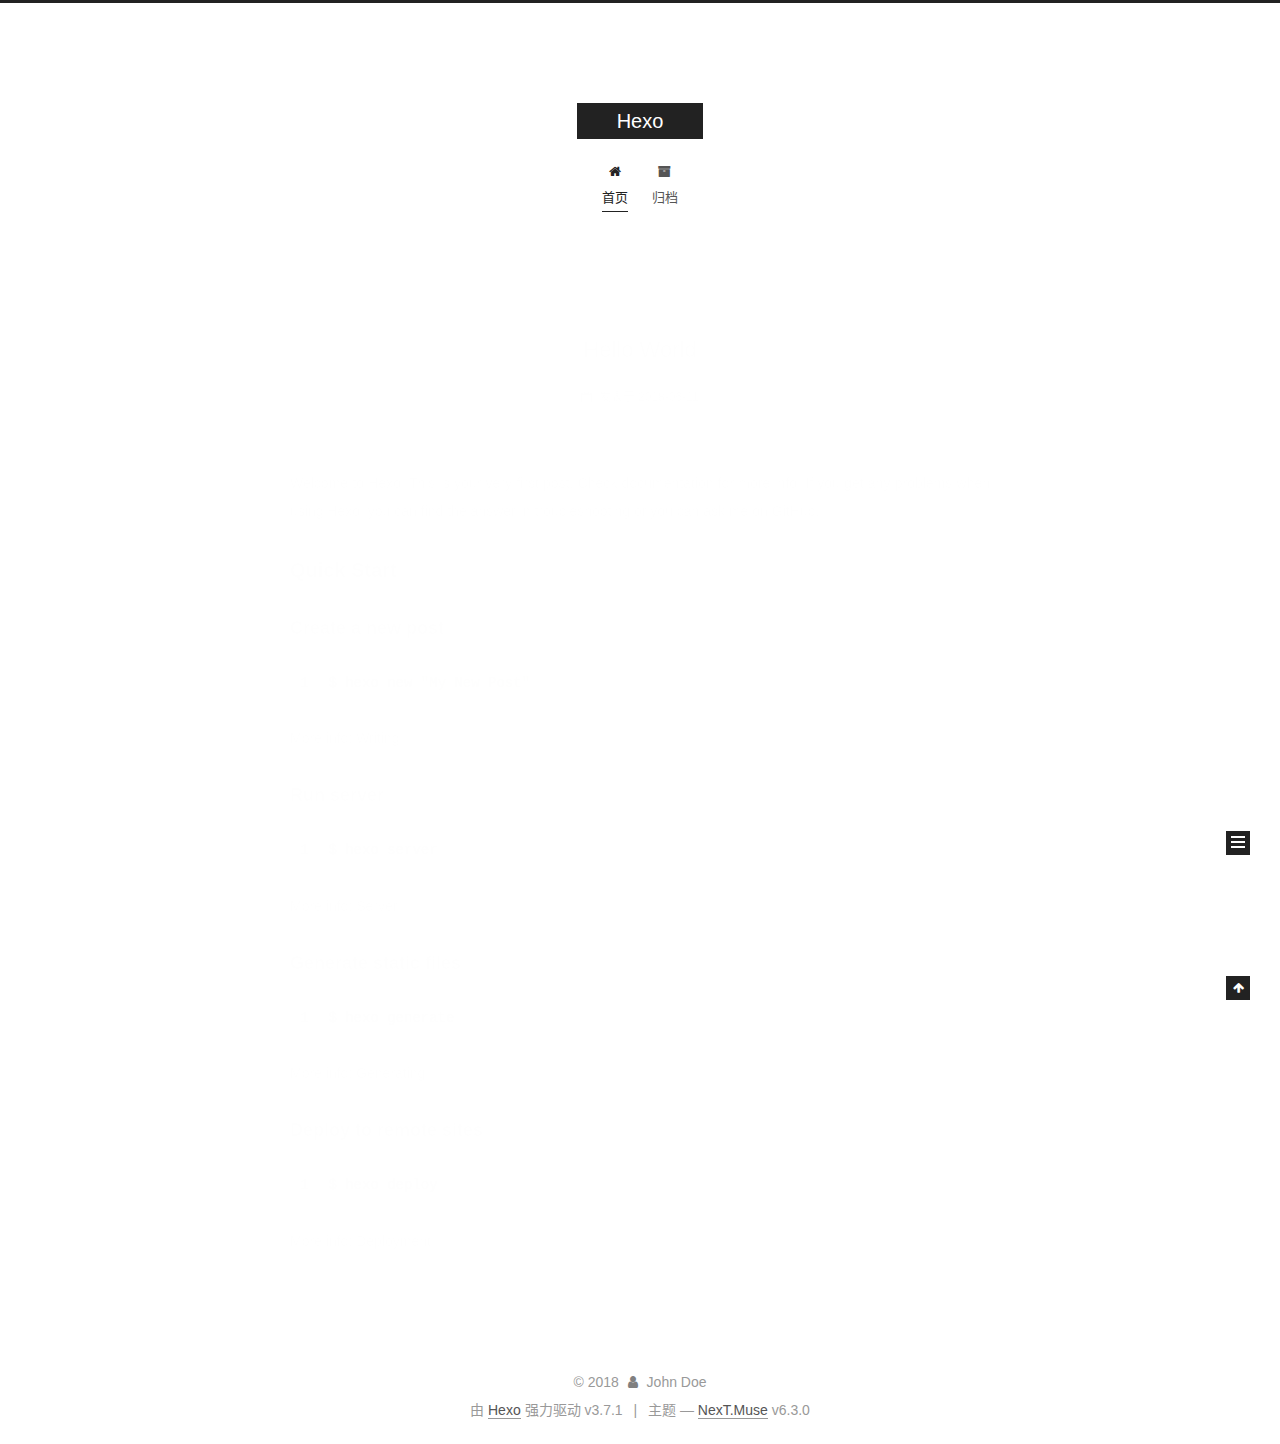
==== commit 9d156d66: "Site updated: 2018-06-11 21:17:17" ====
--- a/index.html
+++ b/index.html
@@ -1,90 +1,365 @@
 <!DOCTYPE html>
-<html>
+
+
+
+
+
+
+
+
+
+
+
+
+  
+
+
+<html class="theme-next muse use-motion" lang="zh-CN">
 <head>
-  <meta charset="utf-8">
-  
-
-  
-  <title>Hexo</title>
-  <meta name="viewport" content="width=device-width, initial-scale=1, maximum-scale=1">
+  <meta charset="UTF-8"/>
+<meta http-equiv="X-UA-Compatible" content="IE=edge" />
+<meta name="viewport" content="width=device-width, initial-scale=1, maximum-scale=2"/>
+<meta name="theme-color" content="#222">
+
+
+
+
+
+
+
+
+
+
+
+
+<meta http-equiv="Cache-Control" content="no-transform" />
+<meta http-equiv="Cache-Control" content="no-siteapp" />
+
+
+
+
+
+
+
+
+
+
+
+
+
+
+
+
+
+
+
+
+
+
+<link href="/lib/font-awesome/css/font-awesome.min.css?v=4.6.2" rel="stylesheet" type="text/css" />
+
+<link href="/css/main.css?v=6.3.0" rel="stylesheet" type="text/css" />
+
+
+  <link rel="apple-touch-icon" sizes="180x180" href="/images/apple-touch-icon-next.png?v=6.3.0">
+
+
+  <link rel="icon" type="image/png" sizes="32x32" href="/images/favicon-32x32-next.png?v=6.3.0">
+
+
+  <link rel="icon" type="image/png" sizes="16x16" href="/images/favicon-16x16-next.png?v=6.3.0">
+
+
+  <link rel="mask-icon" href="/images/logo.svg?v=6.3.0" color="#222">
+
+
+
+
+
+
+
+
+
+<script type="text/javascript" id="hexo.configurations">
+  var NexT = window.NexT || {};
+  var CONFIG = {
+    root: '/',
+    scheme: 'Muse',
+    version: '6.3.0',
+    sidebar: {"position":"left","display":"post","offset":12,"b2t":false,"scrollpercent":false,"onmobile":false},
+    fancybox: false,
+    fastclick: false,
+    lazyload: false,
+    tabs: true,
+    motion: {"enable":true,"async":false,"transition":{"post_block":"fadeIn","post_header":"slideDownIn","post_body":"slideDownIn","coll_header":"slideLeftIn","sidebar":"slideUpIn"}},
+    algolia: {
+      applicationID: '',
+      apiKey: '',
+      indexName: '',
+      hits: {"per_page":10},
+      labels: {"input_placeholder":"Search for Posts","hits_empty":"We didn't find any results for the search: ${query}","hits_stats":"${hits} results found in ${time} ms"}
+    }
+  };
+</script>
+
+
+  
+
+
+
+
   <meta property="og:type" content="website">
 <meta property="og:title" content="Hexo">
 <meta property="og:url" content="http://yoursite.com/index.html">
 <meta property="og:site_name" content="Hexo">
-<meta property="og:locale" content="default">
+<meta property="og:locale" content="zh-CN">
 <meta name="twitter:card" content="summary">
 <meta name="twitter:title" content="Hexo">
-  
-    <link rel="alternate" href="/atom.xml" title="Hexo" type="application/atom+xml">
-  
-  
-    <link rel="icon" href="/favicon.png">
-  
-  
-    <link href="//fonts.googleapis.com/css?family=Source+Code+Pro" rel="stylesheet" type="text/css">
-  
-  <link rel="stylesheet" href="/css/style.css">
+
+
+
+
+
+
+  <link rel="canonical" href="http://yoursite.com/"/>
+
+
+
+<script type="text/javascript" id="page.configurations">
+  CONFIG.page = {
+    sidebar: "",
+  };
+</script>
+
+  <title>Hexo</title>
+  
+
+
+
+
+
+
+
+
+
+  <noscript>
+  <style type="text/css">
+    .use-motion .motion-element,
+    .use-motion .brand,
+    .use-motion .menu-item,
+    .sidebar-inner,
+    .use-motion .post-block,
+    .use-motion .pagination,
+    .use-motion .comments,
+    .use-motion .post-header,
+    .use-motion .post-body,
+    .use-motion .collection-title { opacity: initial; }
+
+    .use-motion .logo,
+    .use-motion .site-title,
+    .use-motion .site-subtitle {
+      opacity: initial;
+      top: initial;
+    }
+
+    .use-motion {
+      .logo-line-before i { left: initial; }
+      .logo-line-after i { right: initial; }
+    }
+  </style>
+</noscript>
+
 </head>
 
-<body>
-  <div id="container">
-    <div id="wrap">
-      <header id="header">
-  <div id="banner"></div>
-  <div id="header-outer" class="outer">
-    <div id="header-title" class="inner">
-      <h1 id="logo-wrap">
-        <a href="/" id="logo">Hexo</a>
-      </h1>
-      
+<body itemscope itemtype="http://schema.org/WebPage" lang="zh-CN">
+
+  
+  
+    
+  
+
+  <div class="container sidebar-position-left 
+  page-home">
+    <div class="headband"></div>
+
+    <header id="header" class="header" itemscope itemtype="http://schema.org/WPHeader">
+      <div class="header-inner"><div class="site-brand-wrapper">
+  <div class="site-meta ">
+    
+
+    <div class="custom-logo-site-title">
+      <a href="/" class="brand" rel="start">
+        <span class="logo-line-before"><i></i></span>
+        <span class="site-title">Hexo</span>
+        <span class="logo-line-after"><i></i></span>
+      </a>
     </div>
-    <div id="header-inner" class="inner">
-      <nav id="main-nav">
-        <a id="main-nav-toggle" class="nav-icon"></a>
-        
-          <a class="main-nav-link" href="/">Home</a>
-        
-          <a class="main-nav-link" href="/archives">Archives</a>
-        
-      </nav>
-      <nav id="sub-nav">
-        
-          <a id="nav-rss-link" class="nav-icon" href="/atom.xml" title="RSS Feed"></a>
-        
-        <a id="nav-search-btn" class="nav-icon" title="Search"></a>
-      </nav>
-      <div id="search-form-wrap">
-        <form action="//google.com/search" method="get" accept-charset="UTF-8" class="search-form"><input type="search" name="q" class="search-form-input" placeholder="Search"><button type="submit" class="search-form-submit">&#xF002;</button><input type="hidden" name="sitesearch" value="http://yoursite.com"></form>
-      </div>
-    </div>
+    
   </div>
-</header>
-      <div class="outer">
-        <section id="main">
-  
-    <article id="post-hello-world" class="article article-type-post" itemscope itemprop="blogPost">
-  <div class="article-meta">
-    <a href="/2018/06/11/hello-world/" class="article-date">
-  <time datetime="2018-06-11T12:45:38.928Z" itemprop="datePublished">2018-06-11</time>
-</a>
-    
+
+  <div class="site-nav-toggle">
+    <button aria-label="切换导航栏">
+      <span class="btn-bar"></span>
+      <span class="btn-bar"></span>
+      <span class="btn-bar"></span>
+    </button>
   </div>
-  <div class="article-inner">
-    
-    
-      <header class="article-header">
-        
-  
-    <h1 itemprop="name">
-      <a class="article-title" href="/2018/06/11/hello-world/">Hello World</a>
-    </h1>
-  
-
+</div>
+
+
+
+<nav class="site-nav">
+  
+    <ul id="menu" class="menu">
+      
+        
+        
+        
+          
+          <li class="menu-item menu-item-home menu-item-active">
+    <a href="/" rel="section">
+      <i class="menu-item-icon fa fa-fw fa-home"></i> <br />首页</a>
+  </li>
+        
+        
+        
+          
+          <li class="menu-item menu-item-archives">
+    <a href="/archives/" rel="section">
+      <i class="menu-item-icon fa fa-fw fa-archive"></i> <br />归档</a>
+  </li>
+
+      
+      
+    </ul>
+  
+
+  
+    
+
+  
+
+  
+</nav>
+
+
+
+  
+
+
+
+</div>
+    </header>
+
+    
+
+
+    <main id="main" class="main">
+      <div class="main-inner">
+        <div class="content-wrap">
+          
+          <div id="content" class="content">
+            
+  <section id="posts" class="posts-expand">
+    
+      
+
+  
+
+  
+  
+  
+
+  
+
+  <article class="post post-type-normal" itemscope itemtype="http://schema.org/Article">
+  
+  
+  
+  <div class="post-block">
+    <link itemprop="mainEntityOfPage" href="http://yoursite.com/2018/06/11/hello-world/">
+
+    <span hidden itemprop="author" itemscope itemtype="http://schema.org/Person">
+      <meta itemprop="name" content="John Doe">
+      <meta itemprop="description" content="">
+      <meta itemprop="image" content="/images/avatar.gif">
+    </span>
+
+    <span hidden itemprop="publisher" itemscope itemtype="http://schema.org/Organization">
+      <meta itemprop="name" content="Hexo">
+    </span>
+
+    
+      <header class="post-header">
+
+        
+        
+          <h1 class="post-title" itemprop="name headline">
+                
+                <a class="post-title-link" href="/2018/06/11/hello-world/" itemprop="url">
+                  Hello World
+                </a>
+              
+            
+          </h1>
+        
+
+        <div class="post-meta">
+          <span class="post-time">
+
+            
+            
+            
+
+            
+              <span class="post-meta-item-icon">
+                <i class="fa fa-calendar-o"></i>
+              </span>
+              
+                <span class="post-meta-item-text">发表于</span>
+              
+
+              
+                
+              
+
+              <time title="创建时间：2018-06-11 20:45:38" itemprop="dateCreated datePublished" datetime="2018-06-11T20:45:38+08:00">2018-06-11</time>
+            
+
+            
+          </span>
+
+          
+
+          
+            
+          
+
+          
+          
+
+          
+
+          
+
+          
+
+        </div>
       </header>
     
-    <div class="article-entry" itemprop="articleBody">
-      
-        <p>Welcome to <a href="https://hexo.io/" target="_blank" rel="noopener">Hexo</a>! This is your very first post. Check <a href="https://hexo.io/docs/" target="_blank" rel="noopener">documentation</a> for more info. If you get any problems when using Hexo, you can find the answer in <a href="https://hexo.io/docs/troubleshooting.html" target="_blank" rel="noopener">troubleshooting</a> or you can ask me on <a href="https://github.com/hexojs/hexo/issues" target="_blank" rel="noopener">GitHub</a>.</p>
+
+    
+    
+    
+    <div class="post-body" itemprop="articleBody">
+
+      
+      
+
+      
+        
+          
+            <p>Welcome to <a href="https://hexo.io/" target="_blank" rel="noopener">Hexo</a>! This is your very first post. Check <a href="https://hexo.io/docs/" target="_blank" rel="noopener">documentation</a> for more info. If you get any problems when using Hexo, you can find the answer in <a href="https://hexo.io/docs/troubleshooting.html" target="_blank" rel="noopener">troubleshooting</a> or you can ask me on <a href="https://github.com/hexojs/hexo/issues" target="_blank" rel="noopener">GitHub</a>.</p>
 <h2 id="Quick-Start"><a href="#Quick-Start" class="headerlink" title="Quick Start"></a>Quick Start</h2><h3 id="Create-a-new-post"><a href="#Create-a-new-post" class="headerlink" title="Create a new post"></a>Create a new post</h3><figure class="highlight bash"><table><tr><td class="gutter"><pre><span class="line">1</span><br></pre></td><td class="code"><pre><span class="line">$ hexo new <span class="string">"My New Post"</span></span><br></pre></td></tr></table></figure>
 <p>More info: <a href="https://hexo.io/docs/writing.html" target="_blank" rel="noopener">Writing</a></p>
 <h3 id="Run-server"><a href="#Run-server" class="headerlink" title="Run server"></a>Run server</h3><figure class="highlight bash"><table><tr><td class="gutter"><pre><span class="line">1</span><br></pre></td><td class="code"><pre><span class="line">$ hexo server</span><br></pre></td></tr></table></figure>
@@ -94,91 +369,304 @@
 <h3 id="Deploy-to-remote-sites"><a href="#Deploy-to-remote-sites" class="headerlink" title="Deploy to remote sites"></a>Deploy to remote sites</h3><figure class="highlight bash"><table><tr><td class="gutter"><pre><span class="line">1</span><br></pre></td><td class="code"><pre><span class="line">$ hexo deploy</span><br></pre></td></tr></table></figure>
 <p>More info: <a href="https://hexo.io/docs/deployment.html" target="_blank" rel="noopener">Deployment</a></p>
 
+          
+        
       
     </div>
-    <footer class="article-footer">
-      <a data-url="http://yoursite.com/2018/06/11/hello-world/" data-id="cjia9ecxm0000rgv7a7vw6ypg" class="article-share-link">Share</a>
-      
+
+    
+
+    
+    
+    
+
+    
+
+    
+
+    
+
+    <footer class="post-footer">
+      
+
+      
+
+      
+
+      
+      
+        <div class="post-eof"></div>
       
     </footer>
   </div>
   
-</article>
-
-
-  
-
-
-</section>
-        
-          <aside id="sidebar">
-  
-    
-
-  
-    
-
-  
-    
-  
-    
-  <div class="widget-wrap">
-    <h3 class="widget-title">Archives</h3>
-    <div class="widget">
-      <ul class="archive-list"><li class="archive-list-item"><a class="archive-list-link" href="/archives/2018/06/">June 2018</a></li></ul>
+  
+  
+  </article>
+
+
+    
+  </section>
+
+  
+
+
+          </div>
+          
+
+        </div>
+        
+          
+  
+  <div class="sidebar-toggle">
+    <div class="sidebar-toggle-line-wrap">
+      <span class="sidebar-toggle-line sidebar-toggle-line-first"></span>
+      <span class="sidebar-toggle-line sidebar-toggle-line-middle"></span>
+      <span class="sidebar-toggle-line sidebar-toggle-line-last"></span>
     </div>
   </div>
 
-
-  
-    
-  <div class="widget-wrap">
-    <h3 class="widget-title">Recent Posts</h3>
-    <div class="widget">
-      <ul>
-        
-          <li>
-            <a href="/2018/06/11/hello-world/">Hello World</a>
-          </li>
-        
-      </ul>
+  <aside id="sidebar" class="sidebar">
+    
+    <div class="sidebar-inner">
+
+      
+
+      
+
+      <section class="site-overview-wrap sidebar-panel sidebar-panel-active">
+        <div class="site-overview">
+          <div class="site-author motion-element" itemprop="author" itemscope itemtype="http://schema.org/Person">
+            
+              <p class="site-author-name" itemprop="name">John Doe</p>
+              <p class="site-description motion-element" itemprop="description"></p>
+          </div>
+
+          
+            <nav class="site-state motion-element">
+              
+                <div class="site-state-item site-state-posts">
+                
+                  <a href="/archives/">
+                
+                    <span class="site-state-item-count">1</span>
+                    <span class="site-state-item-name">日志</span>
+                  </a>
+                </div>
+              
+
+              
+
+              
+            </nav>
+          
+
+          
+
+          
+
+          
+          
+
+          
+          
+
+          
+            
+          
+          
+
+        </div>
+      </section>
+
+      
+
+      
+
     </div>
+  </aside>
+
+
+        
+      </div>
+    </main>
+
+    <footer id="footer" class="footer">
+      <div class="footer-inner">
+        <div class="copyright">&copy; <span itemprop="copyrightYear">2018</span>
+  <span class="with-love" id="animate">
+    <i class="fa fa-user"></i>
+  </span>
+  <span class="author" itemprop="copyrightHolder">John Doe</span>
+
+  
+
+  
+</div>
+
+
+
+
+  <div class="powered-by">由 <a class="theme-link" target="_blank" href="https://hexo.io">Hexo</a> 强力驱动 v3.7.1</div>
+
+
+
+  <span class="post-meta-divider">|</span>
+
+
+
+  <div class="theme-info">主题 &mdash; <a class="theme-link" target="_blank" href="https://github.com/theme-next/hexo-theme-next">NexT.Muse</a> v6.3.0</div>
+
+
+
+
+        
+
+
+
+
+
+
+
+
+        
+      </div>
+    </footer>
+
+    
+      <div class="back-to-top">
+        <i class="fa fa-arrow-up"></i>
+        
+      </div>
+    
+
+    
+
   </div>
 
   
-</aside>
-        
-      </div>
-      <footer id="footer">
-  
-  <div class="outer">
-    <div id="footer-info" class="inner">
-      &copy; 2018 John Doe<br>
-      Powered by <a href="http://hexo.io/" target="_blank">Hexo</a>
-    </div>
-  </div>
-</footer>
-    </div>
-    <nav id="mobile-nav">
-  
-    <a href="/" class="mobile-nav-link">Home</a>
-  
-    <a href="/archives" class="mobile-nav-link">Archives</a>
-  
-</nav>
-    
-
-<script src="//ajax.googleapis.com/ajax/libs/jquery/2.0.3/jquery.min.js"></script>
-
-
-  <link rel="stylesheet" href="/fancybox/jquery.fancybox.css">
-  <script src="/fancybox/jquery.fancybox.pack.js"></script>
-
-
-<script src="/js/script.js"></script>
-
-
-
-  </div>
+
+<script type="text/javascript">
+  if (Object.prototype.toString.call(window.Promise) !== '[object Function]') {
+    window.Promise = null;
+  }
+</script>
+
+
+
+
+
+
+
+
+
+
+
+
+
+
+
+
+
+
+
+
+
+
+
+
+
+
+  
+  
+    <script type="text/javascript" src="/lib/jquery/index.js?v=2.1.3"></script>
+  
+
+  
+  
+    <script type="text/javascript" src="/lib/velocity/velocity.min.js?v=1.2.1"></script>
+  
+
+  
+  
+    <script type="text/javascript" src="/lib/velocity/velocity.ui.min.js?v=1.2.1"></script>
+  
+
+
+  
+
+
+  <script type="text/javascript" src="/js/src/utils.js?v=6.3.0"></script>
+
+  <script type="text/javascript" src="/js/src/motion.js?v=6.3.0"></script>
+
+
+
+  
+  
+
+  
+
+  
+
+
+  <script type="text/javascript" src="/js/src/bootstrap.js?v=6.3.0"></script>
+
+
+
+  
+
+
+
+	
+
+
+
+
+
+  
+
+
+
+
+
+  
+
+
+
+
+
+
+
+
+
+
+  
+
+
+
+
+
+  
+
+  
+
+  
+
+  
+
+  
+  
+
+  
+
+  
+
+  
+
+  
+
+  
+
 </body>
-</html>+</html>
--- a/css/main.css
+++ b/css/main.css
@@ -0,0 +1,2599 @@
+/* normalize.css v3.0.2 | MIT License | git.io/normalize */
+html {
+  font-family: sans-serif; /* 1 */
+  -ms-text-size-adjust: 100%; /* 2 */
+  -webkit-text-size-adjust: 100%; /* 2 */
+}
+body {
+  margin: 0;
+}
+article,
+aside,
+details,
+figcaption,
+figure,
+footer,
+header,
+hgroup,
+main,
+menu,
+nav,
+section,
+summary {
+  display: block;
+}
+audio,
+canvas,
+progress,
+video {
+  display: inline-block; /* 1 */
+  vertical-align: baseline; /* 2 */
+}
+audio:not([controls]) {
+  display: none;
+  height: 0;
+}
+[hidden],
+template {
+  display: none;
+}
+a {
+  background-color: transparent;
+}
+a:active,
+a:hover {
+  outline: 0;
+}
+abbr[title] {
+  border-bottom: 1px dotted;
+}
+b,
+strong {
+  font-weight: bold;
+}
+dfn {
+  font-style: italic;
+}
+h1 {
+  font-size: 2em;
+  margin: 0.67em 0;
+}
+mark {
+  background: #ff0;
+  color: #000;
+}
+small {
+  font-size: 80%;
+}
+sub,
+sup {
+  font-size: 75%;
+  line-height: 0;
+  position: relative;
+  vertical-align: baseline;
+}
+sup {
+  top: -0.5em;
+}
+sub {
+  bottom: -0.25em;
+}
+img {
+  border: 0;
+}
+svg:not(:root) {
+  overflow: hidden;
+}
+figure {
+  margin: 1em 40px;
+}
+hr {
+  -moz-box-sizing: content-box;
+  box-sizing: content-box;
+  height: 0;
+}
+pre {
+  overflow: auto;
+}
+code,
+kbd,
+pre,
+samp {
+  font-family: monospace, monospace;
+  font-size: 1em;
+}
+button,
+input,
+optgroup,
+select,
+textarea {
+  color: inherit; /* 1 */
+  font: inherit; /* 2 */
+  margin: 0; /* 3 */
+}
+button {
+  overflow: visible;
+}
+button,
+select {
+  text-transform: none;
+}
+button,
+html input[type="button"],
+input[type="reset"],
+input[type="submit"] {
+  -webkit-appearance: button; /* 2 */
+  cursor: pointer; /* 3 */
+}
+button[disabled],
+html input[disabled] {
+  cursor: default;
+}
+button::-moz-focus-inner,
+input::-moz-focus-inner {
+  border: 0;
+  padding: 0;
+}
+input {
+  line-height: normal;
+}
+input[type="checkbox"],
+input[type="radio"] {
+  box-sizing: border-box; /* 1 */
+  padding: 0; /* 2 */
+}
+input[type="number"]::-webkit-inner-spin-button,
+input[type="number"]::-webkit-outer-spin-button {
+  height: auto;
+}
+input[type="search"] {
+  -webkit-appearance: textfield; /* 1 */
+  -moz-box-sizing: content-box;
+  -webkit-box-sizing: content-box; /* 2 */
+  box-sizing: content-box;
+}
+input[type="search"]::-webkit-search-cancel-button,
+input[type="search"]::-webkit-search-decoration {
+  -webkit-appearance: none;
+}
+fieldset {
+  border: 1px solid #c0c0c0;
+  margin: 0 2px;
+  padding: 0.35em 0.625em 0.75em;
+}
+legend {
+  border: 0; /* 1 */
+  padding: 0; /* 2 */
+}
+textarea {
+  overflow: auto;
+}
+optgroup {
+  font-weight: bold;
+}
+table {
+  border-collapse: collapse;
+  border-spacing: 0;
+}
+td,
+th {
+  padding: 0;
+}
+::selection {
+  background: #262a30;
+  color: #fff;
+}
+body {
+  position: relative;
+  font-family: 'Lato', "PingFang SC", "Microsoft YaHei", sans-serif;
+  font-size: 14px;
+  line-height: 2;
+  color: #555;
+  background: #fff;
+}
+@media (max-width: 767px) {
+  body {
+    padding-right: 0 !important;
+  }
+}
+@media (min-width: 768px) and (max-width: 991px) {
+  body {
+    padding-right: 0 !important;
+  }
+}
+@media (min-width: 1600px) {
+  body {
+    font-size: 16px;
+  }
+}
+h1,
+h2,
+h3,
+h4,
+h5,
+h6 {
+  margin: 0;
+  padding: 0;
+  font-weight: bold;
+  line-height: 1.5;
+  font-family: 'Lato', "PingFang SC", "Microsoft YaHei", sans-serif;
+}
+h1,
+h2,
+h3,
+h4,
+h5,
+h6 {
+  margin: 20px 0 15px;
+}
+h1 {
+  font-size: 22px;
+}
+@media (max-width: 767px) {
+  h1 {
+    font-size: 18px;
+  }
+}
+h2 {
+  font-size: 20px;
+}
+@media (max-width: 767px) {
+  h2 {
+    font-size: 16px;
+  }
+}
+h3 {
+  font-size: 18px;
+}
+@media (max-width: 767px) {
+  h3 {
+    font-size: 14px;
+  }
+}
+h4 {
+  font-size: 16px;
+}
+@media (max-width: 767px) {
+  h4 {
+    font-size: 12px;
+  }
+}
+h5 {
+  font-size: 14px;
+}
+@media (max-width: 767px) {
+  h5 {
+    font-size: 10px;
+  }
+}
+h6 {
+  font-size: 12px;
+}
+@media (max-width: 767px) {
+  h6 {
+    font-size: 8px;
+  }
+}
+p {
+  margin: 0 0 20px 0;
+}
+a {
+  color: #555;
+  text-decoration: none;
+  outline: none;
+  border-bottom: 1px solid #999;
+  word-wrap: break-word;
+}
+a:hover {
+  color: #222;
+  border-bottom-color: #222;
+}
+blockquote {
+  margin: 0;
+  padding: 0;
+}
+img {
+  display: block;
+  margin: auto;
+  max-width: 100%;
+  height: auto;
+}
+hr {
+  margin: 40px 0;
+  height: 3px;
+  border: none;
+  background-color: #ddd;
+  background-image: repeating-linear-gradient(-45deg, #fff, #fff 4px, transparent 4px, transparent 8px);
+}
+blockquote {
+  padding: 0 15px;
+  color: #666;
+  border-left: 4px solid #ddd;
+}
+blockquote cite::before {
+  content: "-";
+  padding: 0 5px;
+}
+dt {
+  font-weight: 700;
+}
+dd {
+  margin: 0;
+  padding: 0;
+}
+kbd {
+  border: 1px solid #ccc;
+  border-radius: 0.2em;
+  box-shadow: 0.1em 0.1em 0.2em rgba(0,0,0,0.1);
+  background-color: #f9f9f9;
+  font-family: inherit;
+  background-image: -webkit-linear-gradient(top, #eee, #fff, #eee);
+  padding: 0.1em 0.3em;
+  white-space: nowrap;
+}
+.text-left {
+  text-align: left;
+}
+.text-center {
+  text-align: center;
+}
+.text-right {
+  text-align: right;
+}
+.text-justify {
+  text-align: justify;
+}
+.text-nowrap {
+  white-space: nowrap;
+}
+.text-lowercase {
+  text-transform: lowercase;
+}
+.text-uppercase {
+  text-transform: uppercase;
+}
+.text-capitalize {
+  text-transform: capitalize;
+}
+.center-block {
+  display: block;
+  margin-left: auto;
+  margin-right: auto;
+}
+.clearfix:before,
+.clearfix:after {
+  content: " ";
+  display: table;
+}
+.clearfix:after {
+  clear: both;
+}
+.pullquote {
+  width: 45%;
+}
+.pullquote.left {
+  float: left;
+  margin-left: 5px;
+  margin-right: 10px;
+}
+.pullquote.right {
+  float: right;
+  margin-left: 10px;
+  margin-right: 5px;
+}
+.affix.affix.affix {
+  position: fixed;
+}
+.translation {
+  margin-top: -20px;
+  font-size: 14px;
+  color: #999;
+}
+.scrollbar-measure {
+  width: 100px;
+  height: 100px;
+  overflow: scroll;
+  position: absolute;
+  top: -9999px;
+}
+.use-motion .motion-element {
+  opacity: 0;
+}
+table {
+  margin: 20px 0;
+  width: 100%;
+  border-collapse: collapse;
+  border-spacing: 0;
+  border: 1px solid #ddd;
+  font-size: 14px;
+  word-wrap: break-all;
+}
+table>tbody>tr:nth-of-type(odd) {
+  background-color: #f9f9f9;
+}
+table>tbody>tr:hover {
+  background-color: #f5f5f5;
+}
+caption,
+th,
+td {
+  padding: 8px;
+  text-align: left;
+  vertical-align: middle;
+  font-weight: normal;
+}
+th,
+td {
+  border-bottom: 3px solid #ddd;
+  border-right: 1px solid #eee;
+}
+th {
+  padding-bottom: 10px;
+  font-weight: 700;
+}
+td {
+  border-bottom-width: 1px;
+}
+html,
+body {
+  height: 100%;
+}
+.container {
+  position: relative;
+  min-height: 100%;
+}
+.header-inner {
+  margin: 0 auto;
+  padding: 100px 0 70px;
+  width: 700px;
+}
+@media (min-width: 1600px) {
+  .container .header-inner {
+    width: 900px;
+  }
+}
+.main {
+  padding-bottom: 150px;
+}
+.main-inner {
+  margin: 0 auto;
+  width: 700px;
+}
+@media (min-width: 1600px) {
+  .container .main-inner {
+    width: 900px;
+  }
+}
+.footer {
+  position: absolute;
+  left: 0;
+  bottom: 0;
+  width: 100%;
+  min-height: 50px;
+}
+.footer-inner {
+  box-sizing: border-box;
+  margin: 20px auto;
+  width: 700px;
+}
+@media (min-width: 1600px) {
+  .container .footer-inner {
+    width: 900px;
+  }
+}
+pre,
+.highlight {
+  overflow: auto;
+  margin: 20px 0;
+  padding: 0;
+  font-size: 14px;
+  color: #4d4d4c;
+  background: #f7f7f7;
+  line-height: 1.6;
+}
+pre,
+code {
+  font-family: consolas, Menlo, "PingFang SC", "Microsoft YaHei", monospace;
+}
+code {
+  padding: 2px 4px;
+  word-wrap: break-word;
+  color: #555;
+  background: #eee;
+  border-radius: 3px;
+  font-size: 14px;
+}
+pre {
+  padding: 10px;
+}
+pre code {
+  padding: 0;
+  color: #4d4d4c;
+  background: none;
+  text-shadow: none;
+}
+.highlight {
+  border-radius: 1px;
+}
+.highlight pre {
+  border: none;
+  margin: 0;
+  padding: 10px 0;
+}
+.highlight table {
+  margin: 0;
+  width: auto;
+  border: none;
+}
+.highlight td {
+  border: none;
+  padding: 0;
+}
+.highlight figcaption {
+  font-size: 1em;
+  color: #4d4d4c;
+  line-height: 1em;
+  margin-bottom: 1em;
+  margin: 0em;
+  padding: 0.5em;
+  background: #eee;
+  border-bottom: 1px solid #e9e9e9;
+}
+.highlight figcaption:before,
+.highlight figcaption:after {
+  content: " ";
+  display: table;
+}
+.highlight figcaption:after {
+  clear: both;
+}
+.highlight figcaption a {
+  float: right;
+  color: #4d4d4c;
+}
+.highlight figcaption a:hover {
+  border-bottom-color: #4d4d4c;
+}
+.highlight .gutter pre {
+  padding-left: 10px;
+  padding-right: 10px;
+  color: #869194;
+  text-align: right;
+  background-color: #eff2f3;
+}
+.highlight .code pre {
+  width: 100%;
+  padding-left: 10px;
+  padding-right: 10px;
+  background-color: #f7f7f7;
+}
+.highlight .line {
+  height: 20px;
+}
+.gutter {
+  -webkit-user-select: none;
+  -moz-user-select: none;
+  -ms-user-select: none;
+  user-select: none;
+}
+.gist table {
+  width: auto;
+}
+.gist table td {
+  border: none;
+}
+pre .deletion {
+  background: #fdd;
+}
+pre .addition {
+  background: #dfd;
+}
+pre .meta {
+  color: #8959a8;
+}
+pre .comment {
+  color: #8e908c;
+}
+pre .variable,
+pre .attribute,
+pre .tag,
+pre .regexp,
+pre .ruby .constant,
+pre .xml .tag .title,
+pre .xml .pi,
+pre .xml .doctype,
+pre .html .doctype,
+pre .css .id,
+pre .css .class,
+pre .css .pseudo {
+  color: #c82829;
+}
+pre .number,
+pre .preprocessor,
+pre .built_in,
+pre .literal,
+pre .params,
+pre .constant,
+pre .command {
+  color: #f5871f;
+}
+pre .ruby .class .title,
+pre .css .rules .attribute,
+pre .string,
+pre .value,
+pre .inheritance,
+pre .header,
+pre .ruby .symbol,
+pre .xml .cdata,
+pre .special,
+pre .number,
+pre .formula {
+  color: #718c00;
+}
+pre .title,
+pre .css .hexcolor {
+  color: #3e999f;
+}
+pre .function,
+pre .python .decorator,
+pre .python .title,
+pre .ruby .function .title,
+pre .ruby .title .keyword,
+pre .perl .sub,
+pre .javascript .title,
+pre .coffeescript .title {
+  color: #4271ae;
+}
+pre .keyword,
+pre .javascript .function {
+  color: #8959a8;
+}
+.full-image.full-image.full-image.full-image {
+  border: none;
+  max-width: 100%;
+  width: auto;
+  margin: 20px auto 25px;
+}
+.blockquote-center,
+.page-home .post-type-quote blockquote,
+.page-post-detail .post-type-quote blockquote {
+  position: relative;
+  margin: 40px 0;
+  padding: 0;
+  border-left: none;
+  text-align: center;
+}
+.blockquote-center::before,
+.page-home .post-type-quote blockquote::before,
+.page-post-detail .post-type-quote blockquote::before,
+.blockquote-center::after,
+.page-home .post-type-quote blockquote::after,
+.page-post-detail .post-type-quote blockquote::after {
+  position: absolute;
+  content: ' ';
+  display: block;
+  width: 100%;
+  height: 24px;
+  opacity: 0.2;
+  background-repeat: no-repeat;
+  background-position: 0 -6px;
+  background-size: 22px 22px;
+}
+.blockquote-center::before,
+.page-home .post-type-quote blockquote::before,
+.page-post-detail .post-type-quote blockquote::before {
+  top: -20px;
+  background-image: url("../images/quote-l.svg");
+  border-top: 1px solid #ccc;
+}
+.blockquote-center::after,
+.page-home .post-type-quote blockquote::after,
+.page-post-detail .post-type-quote blockquote::after {
+  bottom: -20px;
+  background-image: url("../images/quote-r.svg");
+  border-bottom: 1px solid #ccc;
+  background-position: 100% 8px;
+}
+.blockquote-center p,
+.page-home .post-type-quote blockquote p,
+.page-post-detail .post-type-quote blockquote p,
+.blockquote-center div,
+.page-home .post-type-quote blockquote div,
+.page-post-detail .post-type-quote blockquote div {
+  text-align: center;
+}
+.post .post-body .group-picture img {
+  box-sizing: border-box;
+  padding: 0 3px;
+  border: none;
+}
+.post .group-picture-row {
+  overflow: hidden;
+  margin-top: 6px;
+}
+.post .group-picture-row:first-child {
+  margin-top: 0;
+}
+.post .group-picture-column {
+  float: left;
+}
+.page-post-detail .post-body .group-picture-column {
+  float: none;
+  margin-top: 10px;
+  width: auto !important;
+}
+.page-post-detail .post-body .group-picture-column img {
+  margin: 0 auto;
+}
+.page-archive .group-picture-container {
+  overflow: hidden;
+}
+.page-archive .group-picture-row {
+  float: left;
+}
+.page-archive .group-picture-row:first-child {
+  margin-top: 6px;
+}
+.page-archive .group-picture-column {
+  max-width: 150px;
+  max-height: 150px;
+}
+.post-body .note {
+  position: relative;
+  padding: 15px;
+  margin-bottom: 20px;
+  border: 1px solid #eee;
+  border-left-width: 5px;
+  border-radius: 3px;
+}
+.post-body .note h2,
+.post-body .note h3,
+.post-body .note h4,
+.post-body .note h5,
+.post-body .note h6 {
+  margin-top: 0;
+  margin-bottom: 0;
+  border-bottom: initial;
+  padding-top: 0 !important;
+}
+.post-body .note p:first-child,
+.post-body .note ul:first-child,
+.post-body .note ol:first-child,
+.post-body .note table:first-child,
+.post-body .note pre:first-child,
+.post-body .note blockquote:first-child {
+  margin-top: 0;
+}
+.post-body .note p:last-child,
+.post-body .note ul:last-child,
+.post-body .note ol:last-child,
+.post-body .note table:last-child,
+.post-body .note pre:last-child,
+.post-body .note blockquote:last-child {
+  margin-bottom: 0;
+}
+.post-body .note.default {
+  border-left-color: #777;
+}
+.post-body .note.default h2,
+.post-body .note.default h3,
+.post-body .note.default h4,
+.post-body .note.default h5,
+.post-body .note.default h6 {
+  color: #777;
+}
+.post-body .note.primary {
+  border-left-color: #6f42c1;
+}
+.post-body .note.primary h2,
+.post-body .note.primary h3,
+.post-body .note.primary h4,
+.post-body .note.primary h5,
+.post-body .note.primary h6 {
+  color: #6f42c1;
+}
+.post-body .note.info {
+  border-left-color: #428bca;
+}
+.post-body .note.info h2,
+.post-body .note.info h3,
+.post-body .note.info h4,
+.post-body .note.info h5,
+.post-body .note.info h6 {
+  color: #428bca;
+}
+.post-body .note.success {
+  border-left-color: #5cb85c;
+}
+.post-body .note.success h2,
+.post-body .note.success h3,
+.post-body .note.success h4,
+.post-body .note.success h5,
+.post-body .note.success h6 {
+  color: #5cb85c;
+}
+.post-body .note.warning {
+  border-left-color: #f0ad4e;
+}
+.post-body .note.warning h2,
+.post-body .note.warning h3,
+.post-body .note.warning h4,
+.post-body .note.warning h5,
+.post-body .note.warning h6 {
+  color: #f0ad4e;
+}
+.post-body .note.danger {
+  border-left-color: #d9534f;
+}
+.post-body .note.danger h2,
+.post-body .note.danger h3,
+.post-body .note.danger h4,
+.post-body .note.danger h5,
+.post-body .note.danger h6 {
+  color: #d9534f;
+}
+.post-body .label {
+  display: inline;
+  padding: 0 2px;
+  white-space: nowrap;
+}
+.post-body .label.default {
+  background-color: #f0f0f0;
+}
+.post-body .label.primary {
+  background-color: #efe6f7;
+}
+.post-body .label.info {
+  background-color: #e5f2f8;
+}
+.post-body .label.success {
+  background-color: #e7f4e9;
+}
+.post-body .label.warning {
+  background-color: #fcf6e1;
+}
+.post-body .label.danger {
+  background-color: #fae8eb;
+}
+.post-body .tabs {
+  position: relative;
+  display: block;
+  margin-bottom: 20px;
+  padding-top: 10px;
+}
+.post-body .tabs ul.nav-tabs {
+  margin: 0;
+  padding: 0;
+  display: flex;
+  margin-bottom: -1px;
+}
+@media (max-width: 413px) {
+  .post-body .tabs ul.nav-tabs {
+    display: block;
+    margin-bottom: 5px;
+  }
+}
+.post-body .tabs ul.nav-tabs li.tab {
+  list-style-type: none !important;
+  margin: 0 0.25em 0 0;
+  border-top: 3px solid transparent;
+  border-left: 1px solid transparent;
+  border-right: 1px solid transparent;
+}
+@media (max-width: 413px) {
+  .post-body .tabs ul.nav-tabs li.tab {
+    margin: initial;
+    border-top: 1px solid transparent;
+    border-left: 3px solid transparent;
+    border-right: 1px solid transparent;
+    border-bottom: 1px solid transparent;
+  }
+}
+.post-body .tabs ul.nav-tabs li.tab a {
+  outline: 0;
+  border-bottom: initial;
+  display: block;
+  line-height: 1.8em;
+  padding: 0.25em 0.75em;
+  transition-duration: 0.2s;
+  transition-timing-function: ease-out;
+  transition-delay: 0s;
+}
+.post-body .tabs ul.nav-tabs li.tab a i {
+  width: 1.285714285714286em;
+}
+.post-body .tabs ul.nav-tabs li.tab.active {
+  border-top: 3px solid #fc6423;
+  border-left: 1px solid #ddd;
+  border-right: 1px solid #ddd;
+  background-color: #fff;
+}
+@media (max-width: 413px) {
+  .post-body .tabs ul.nav-tabs li.tab.active {
+    border-top: 1px solid #ddd;
+    border-left: 3px solid #fc6423;
+    border-right: 1px solid #ddd;
+    border-bottom: 1px solid #ddd;
+  }
+}
+.post-body .tabs ul.nav-tabs li.tab.active a {
+  cursor: default;
+  color: #555;
+}
+.post-body .tabs .tab-content {
+  background-color: #fff;
+}
+.post-body .tabs .tab-content .tab-pane {
+  border: 1px solid #ddd;
+  padding: 20px 20px 0 20px;
+}
+.post-body .tabs .tab-content .tab-pane:not(.active) {
+  display: none !important;
+}
+.post-body .tabs .tab-content .tab-pane.active {
+  display: block !important;
+}
+.btn {
+  display: inline-block;
+  padding: 0 20px;
+  font-size: 14px;
+  color: #fff;
+  background: #222;
+  border: 2px solid #222;
+  text-decoration: none;
+  border-radius: 0;
+  transition-property: background-color;
+  transition-duration: 0.2s;
+  transition-timing-function: ease-in-out;
+  transition-delay: 0s;
+  line-height: 2;
+}
+.btn:hover {
+  border-color: #222;
+  color: #222;
+  background: #fff;
+}
+.btn +.btn {
+  margin: 0 0 8px 8px;
+}
+.btn .fa-fw {
+  width: 1.285714285714286em;
+  text-align: left;
+}
+.btn-bar {
+  display: block;
+  width: 22px;
+  height: 2px;
+  background: #555;
+  border-radius: 1px;
+}
+.btn-bar+.btn-bar {
+  margin-top: 4px;
+}
+.pagination {
+  margin: 120px 0 40px;
+  text-align: center;
+  border-top: 1px solid #eee;
+}
+.page-number-basic,
+.pagination .prev,
+.pagination .next,
+.pagination .page-number,
+.pagination .space {
+  display: inline-block;
+  position: relative;
+  top: -1px;
+  margin: 0 10px;
+  padding: 0 11px;
+}
+@media (max-width: 767px) {
+  .page-number-basic,
+  .pagination .prev,
+  .pagination .next,
+  .pagination .page-number,
+  .pagination .space {
+    margin: 0 5px;
+  }
+}
+.pagination .prev,
+.pagination .next,
+.pagination .page-number {
+  border-bottom: 0;
+  border-top: 1px solid #eee;
+  transition-property: border-color;
+  transition-duration: 0.2s;
+  transition-timing-function: ease-in-out;
+  transition-delay: 0s;
+}
+.pagination .prev:hover,
+.pagination .next:hover,
+.pagination .page-number:hover {
+  border-top-color: #222;
+}
+.pagination .space {
+  padding: 0;
+  margin: 0;
+}
+.pagination .prev {
+  margin-left: 0;
+}
+.pagination .next {
+  margin-right: 0;
+}
+.pagination .page-number.current {
+  color: #fff;
+  background: #ccc;
+  border-top-color: #ccc;
+}
+@media (max-width: 767px) {
+  .pagination {
+    border-top: none;
+  }
+  .pagination .prev,
+  .pagination .next,
+  .pagination .page-number {
+    margin-bottom: 10px;
+    border-top: 0;
+    border-bottom: 1px solid #eee;
+    padding: 0 10px;
+  }
+  .pagination .prev:hover,
+  .pagination .next:hover,
+  .pagination .page-number:hover {
+    border-bottom-color: #222;
+  }
+}
+.comments {
+  margin: 60px 20px 0;
+}
+.tag-cloud {
+  text-align: center;
+}
+.tag-cloud a {
+  display: inline-block;
+  margin: 10px;
+}
+.back-to-top {
+  box-sizing: border-box;
+  position: fixed;
+  bottom: -100px;
+  right: 30px;
+  z-index: 1050;
+  padding: 0 6px;
+  width: 24px;
+  background: #222;
+  font-size: 12px;
+  opacity: 1;
+  color: #fff;
+  cursor: pointer;
+  text-align: center;
+  -webkit-transform: translateZ(0);
+  transition-property: bottom;
+  transition-duration: 0.2s;
+  transition-timing-function: ease-in-out;
+  transition-delay: 0s;
+}
+@media (min-width: 768px) and (max-width: 991px) {
+  .back-to-top {
+    display: none !important;
+  }
+}
+@media (max-width: 767px) {
+  .back-to-top {
+    display: none !important;
+  }
+}
+.back-to-top.back-to-top-on {
+  bottom: 19px;
+}
+.header {
+  background: transparent;
+}
+.header-inner {
+  position: relative;
+}
+.headband {
+  height: 3px;
+  background: #222;
+}
+.site-meta {
+  margin: 0;
+  text-align: center;
+}
+@media (max-width: 767px) {
+  .site-meta {
+    text-align: center;
+  }
+}
+.brand {
+  position: relative;
+  display: inline-block;
+  padding: 0 40px;
+  color: #fff;
+  background: #222;
+  border-bottom: none;
+}
+.brand:hover {
+  color: #fff;
+}
+.logo {
+  display: inline-block;
+  margin-right: 5px;
+  line-height: 36px;
+  vertical-align: top;
+}
+.site-title {
+  display: inline-block;
+  vertical-align: top;
+  line-height: 36px;
+  font-size: 20px;
+  font-weight: normal;
+  font-family: 'Lato', "PingFang SC", "Microsoft YaHei", sans-serif;
+}
+.site-subtitle {
+  margin-top: 10px;
+  font-size: 13px;
+  color: #999;
+}
+.use-motion .brand {
+  opacity: 0;
+}
+.use-motion .logo,
+.use-motion .site-title,
+.use-motion .site-subtitle {
+  opacity: 0;
+  position: relative;
+  top: -10px;
+}
+.site-nav-toggle {
+  display: none;
+  position: absolute;
+  top: 10px;
+  left: 10px;
+}
+@media (max-width: 767px) {
+  .site-nav-toggle {
+    display: block;
+  }
+}
+.site-nav-toggle button {
+  margin-top: 2px;
+  padding: 9px 10px;
+  background: transparent;
+  border: none;
+}
+@media (max-width: 767px) {
+  .site-nav {
+    display: none;
+    margin: 0 -10px;
+    padding: 0 10px;
+    clear: both;
+    border-top: 1px solid #ddd;
+  }
+}
+@media (min-width: 768px) and (max-width: 991px) {
+  .site-nav {
+    display: block !important;
+  }
+}
+@media (min-width: 992px) {
+  .site-nav {
+    display: block !important;
+  }
+}
+.menu {
+  margin-top: 20px;
+  padding-left: 0;
+  text-align: center;
+}
+.menu .menu-item {
+  display: inline-block;
+  margin: 0 10px;
+  list-style: none;
+}
+@media screen and (max-width: 767px) {
+  .menu .menu-item {
+    margin-top: 10px;
+  }
+}
+.menu .menu-item a {
+  display: block;
+  font-size: 13px;
+  line-height: inherit;
+  border-bottom: 1px solid transparent;
+  transition-property: border-color;
+  transition-duration: 0.2s;
+  transition-timing-function: ease-in-out;
+  transition-delay: 0s;
+}
+.menu .menu-item a:hover {
+  border-bottom-color: #222;
+}
+.menu .menu-item .fa {
+  margin-right: 5px;
+}
+.use-motion .menu-item {
+  opacity: 0;
+}
+.post-body {
+  font-family: 'Lato', "PingFang SC", "Microsoft YaHei", sans-serif;
+}
+@media (max-width: 767px) {
+  .post-body {
+    word-break: break-word;
+  }
+}
+.post-body .fancybox img {
+  display: block !important;
+  margin: 0 auto;
+  cursor: pointer;
+  cursor: zoom-in;
+  cursor: -webkit-zoom-in;
+}
+.post-body .image-caption,
+.post-body .figure .caption {
+  margin: -20px auto 15px;
+  text-align: center;
+  font-size: 14px;
+  color: #999;
+  font-weight: bold;
+  line-height: 1;
+}
+.post-sticky-flag {
+  display: inline-block;
+  font-size: 16px;
+  -ms-transform: rotate(30deg);
+  -webkit-transform: rotate(30deg);
+  -moz-transform: rotate(30deg);
+  -ms-transform: rotate(30deg);
+  -o-transform: rotate(30deg);
+  transform: rotate(30deg);
+}
+.use-motion .post-block,
+.use-motion .pagination,
+.use-motion .comments {
+  opacity: 0;
+}
+.use-motion .post-header {
+  opacity: 0;
+}
+.use-motion .post-body {
+  opacity: 0;
+}
+.use-motion .collection-title {
+  opacity: 0;
+}
+.posts-expand {
+  padding-top: 40px;
+}
+@media (max-width: 767px) {
+  .posts-expand {
+    margin: 0 20px;
+  }
+  .post-body pre .gutter pre {
+    padding-right: 10px;
+  }
+  .post-body .highlight {
+    margin-left: 0px;
+    margin-right: 0px;
+    padding: 0;
+  }
+  .post-body .highlight .gutter pre {
+    padding-right: 10px;
+  }
+}
+@media (min-width: 992px) {
+  .posts-expand .post-body {
+    text-align: justify;
+  }
+}
+.posts-expand .post-body h2,
+.posts-expand .post-body h3,
+.posts-expand .post-body h4,
+.posts-expand .post-body h5,
+.posts-expand .post-body h6 {
+  padding-top: 10px;
+}
+.posts-expand .post-body h2 .header-anchor,
+.posts-expand .post-body h3 .header-anchor,
+.posts-expand .post-body h4 .header-anchor,
+.posts-expand .post-body h5 .header-anchor,
+.posts-expand .post-body h6 .header-anchor {
+  float: right;
+  margin-left: 10px;
+  color: #ccc;
+  border-bottom-style: none;
+  visibility: hidden;
+}
+.posts-expand .post-body h2 .header-anchor:hover,
+.posts-expand .post-body h3 .header-anchor:hover,
+.posts-expand .post-body h4 .header-anchor:hover,
+.posts-expand .post-body h5 .header-anchor:hover,
+.posts-expand .post-body h6 .header-anchor:hover {
+  color: inherit;
+}
+.posts-expand .post-body h2:hover .header-anchor,
+.posts-expand .post-body h3:hover .header-anchor,
+.posts-expand .post-body h4:hover .header-anchor,
+.posts-expand .post-body h5:hover .header-anchor,
+.posts-expand .post-body h6:hover .header-anchor {
+  visibility: visible;
+}
+.posts-expand .post-body ul li {
+  list-style: circle;
+}
+.posts-expand .post-body img {
+  box-sizing: border-box;
+  margin: auto;
+  padding: 3px;
+  border: 1px solid #ddd;
+}
+.posts-expand .post-body .fancybox img {
+  margin: 0 auto 25px;
+}
+.posts-expand .post-body img {
+  margin: 0 auto 25px;
+}
+@media (max-width: 767px) {
+  .posts-collapse {
+    margin: 0 20px;
+  }
+  .posts-collapse .post-title,
+  .posts-collapse .post-meta {
+    display: block;
+    width: auto;
+    text-align: left;
+  }
+}
+.posts-collapse {
+  position: relative;
+  z-index: 1010;
+  margin-left: 55px;
+}
+.posts-collapse::after {
+  content: " ";
+  position: absolute;
+  top: 20px;
+  left: 0;
+  margin-left: -2px;
+  width: 4px;
+  height: 100%;
+  background: #f5f5f5;
+  z-index: -1;
+}
+@media (max-width: 767px) {
+  .posts-collapse {
+    margin: 0 20px;
+  }
+}
+.posts-collapse .collection-title {
+  position: relative;
+  margin: 60px 0;
+}
+.posts-collapse .collection-title h1,
+.posts-collapse .collection-title h2 {
+  margin-left: 20px;
+}
+.posts-collapse .collection-title small {
+  color: #bbb;
+  margin-left: 5px;
+}
+.posts-collapse .collection-title::before {
+  content: " ";
+  position: absolute;
+  left: 0;
+  top: 50%;
+  margin-left: -4px;
+  margin-top: -4px;
+  width: 8px;
+  height: 8px;
+  background: #bbb;
+  border-radius: 50%;
+}
+.posts-collapse .post {
+  margin: 30px 0;
+}
+.posts-collapse .post-header {
+  position: relative;
+  transition-duration: 0.2s;
+  transition-timing-function: ease-in-out;
+  transition-delay: 0s;
+  transition-property: border;
+  border-bottom: 1px dashed #ccc;
+}
+.posts-collapse .post-header::before {
+  content: " ";
+  position: absolute;
+  left: 0;
+  top: 12px;
+  width: 6px;
+  height: 6px;
+  margin-left: -4px;
+  background: #bbb;
+  border-radius: 50%;
+  border: 1px solid #fff;
+  transition-duration: 0.2s;
+  transition-timing-function: ease-in-out;
+  transition-delay: 0s;
+  transition-property: background;
+}
+.posts-collapse .post-header:hover {
+  border-bottom-color: #666;
+}
+.posts-collapse .post-header:hover::before {
+  background: #222;
+}
+.posts-collapse .post-meta {
+  position: absolute;
+  font-size: 12px;
+  left: 20px;
+  top: 5px;
+}
+.posts-collapse .post-comments-count {
+  display: none;
+}
+.posts-collapse .post-title {
+  margin-left: 60px;
+  font-size: 16px;
+  font-weight: normal;
+  line-height: inherit;
+}
+.posts-collapse .post-title::after {
+  margin-left: 3px;
+  opacity: 0.6;
+}
+.posts-collapse .post-title a {
+  color: #666;
+  border-bottom: none;
+}
+.page-home .post-type-quote .post-header,
+.page-post-detail .post-type-quote .post-header,
+.page-home .post-type-quote .post-tags,
+.page-post-detail .post-type-quote .post-tags {
+  display: none;
+}
+.posts-expand .post-title {
+  text-align: center;
+  word-break: break-word;
+  font-weight: 400;
+}
+.posts-expand .post-title-link {
+  display: inline-block;
+  position: relative;
+  color: #555;
+  border-bottom: none;
+  line-height: 1.2;
+  vertical-align: top;
+}
+.posts-expand .post-title-link::before {
+  content: "";
+  position: absolute;
+  width: 100%;
+  height: 2px;
+  bottom: 0;
+  left: 0;
+  background-color: #000;
+  visibility: hidden;
+  -webkit-transform: scaleX(0);
+  -moz-transform: scaleX(0);
+  -ms-transform: scaleX(0);
+  -o-transform: scaleX(0);
+  transform: scaleX(0);
+  transition-duration: 0.2s;
+  transition-timing-function: ease-in-out;
+  transition-delay: 0s;
+}
+.posts-expand .post-title-link:hover::before {
+  visibility: visible;
+  -webkit-transform: scaleX(1);
+  -moz-transform: scaleX(1);
+  -ms-transform: scaleX(1);
+  -o-transform: scaleX(1);
+  transform: scaleX(1);
+}
+.posts-expand .post-title-link .fa {
+  font-size: 16px;
+}
+.posts-expand .post-meta {
+  margin: 3px 0 60px 0;
+  color: #999;
+  font-family: 'Lato', "PingFang SC", "Microsoft YaHei", sans-serif;
+  font-size: 12px;
+  text-align: center;
+}
+.posts-expand .post-meta .post-category-list {
+  display: inline-block;
+  margin: 0;
+  padding: 3px;
+}
+.posts-expand .post-meta .post-category-list-link {
+  color: #999;
+}
+.posts-expand .post-meta .post-description {
+  font-size: 14px;
+  margin-top: 2px;
+}
+.posts-expand .post-meta time {
+  border-bottom: 1px dashed #999;
+  cursor: help;
+}
+.post-meta-divider {
+  margin: 0 0.5em;
+}
+.post-meta-item-icon {
+  margin-right: 3px;
+}
+@media (min-width: 768px) and (max-width: 991px) {
+  .post-meta-item-icon {
+    display: inline-block;
+  }
+}
+@media (max-width: 767px) {
+  .post-meta-item-icon {
+    display: inline-block;
+  }
+}
+@media (min-width: 768px) and (max-width: 991px) {
+  .post-meta-item-text {
+    display: none;
+  }
+}
+@media (max-width: 767px) {
+  .post-meta-item-text {
+    display: none;
+  }
+}
+.post-button {
+  margin-top: 40px;
+}
+.posts-expand .post-tags {
+  margin-top: 40px;
+  text-align: center;
+}
+.posts-expand .post-tags a {
+  display: inline-block;
+  margin-right: 10px;
+  font-size: 13px;
+}
+.post-nav {
+  display: table;
+  margin-top: 15px;
+  width: 100%;
+  border-top: 1px solid #eee;
+}
+.post-nav-divider {
+  display: table-cell;
+  width: 10%;
+}
+.post-nav-item {
+  display: table-cell;
+  padding: 10px 0 0 0;
+  width: 45%;
+  vertical-align: top;
+}
+.post-nav-item a {
+  position: relative;
+  display: block;
+  line-height: 25px;
+  font-size: 14px;
+  color: #555;
+  border-bottom: none;
+}
+.post-nav-item a:hover {
+  color: #222;
+  border-bottom: none;
+}
+.post-nav-item a:active {
+  top: 2px;
+}
+.post-nav-item .fa {
+  position: absolute;
+  top: 8px;
+  left: 0;
+  font-size: 12px;
+}
+.post-nav-next a {
+  padding-left: 15px;
+}
+.post-nav-prev {
+  text-align: right;
+}
+.post-nav-prev a {
+  padding-right: 15px;
+}
+.post-nav-prev .fa {
+  right: 0;
+  left: auto;
+}
+.posts-expand .post-eof {
+  display: block;
+  margin: 80px auto 60px;
+  width: 8%;
+  height: 1px;
+  background: #ccc;
+  text-align: center;
+}
+.post:last-child .post-eof.post-eof.post-eof {
+  display: none;
+}
+.post-gallery {
+  display: table;
+  table-layout: fixed;
+  width: 100%;
+  border-collapse: separate;
+}
+.post-gallery-row {
+  display: table-row;
+}
+.post-gallery .post-gallery-img {
+  display: table-cell;
+  text-align: center;
+  vertical-align: middle;
+  border: none;
+}
+.post-gallery .post-gallery-img img {
+  max-width: 100%;
+  max-height: 100%;
+  border: none;
+}
+.fancybox-close,
+.fancybox-close:hover {
+  border: none;
+}
+.rtl.post-body p,
+.rtl.post-body a,
+.rtl.post-body h1,
+.rtl.post-body h2,
+.rtl.post-body h3,
+.rtl.post-body h4,
+.rtl.post-body h5,
+.rtl.post-body h6,
+.rtl.post-body li,
+.rtl.post-body ul,
+.rtl.post-body ol {
+  direction: rtl;
+  font-family: UKIJ Ekran;
+}
+.rtl.post-title {
+  font-family: UKIJ Ekran;
+}
+.sidebar {
+  position: fixed;
+  right: 0;
+  top: 0;
+  bottom: 0;
+  width: 0;
+  z-index: 1040;
+  box-shadow: inset 0 2px 6px #000;
+  background: #222;
+  -webkit-transform: translateZ(0);
+}
+.sidebar a,
+.sidebar .exturl {
+  color: #999;
+  border-bottom-color: #555;
+}
+.sidebar a:hover,
+.sidebar .exturl:hover {
+  color: #eee;
+}
+@media (min-width: 768px) and (max-width: 991px) {
+  .sidebar {
+    display: none !important;
+  }
+}
+@media (max-width: 767px) {
+  .sidebar {
+    display: none !important;
+  }
+}
+.sidebar-inner {
+  position: relative;
+  padding: 20px 10px;
+  color: #999;
+  text-align: center;
+}
+.site-overview-wrap {
+  overflow: hidden;
+}
+.site-overview {
+  overflow-y: auto;
+  overflow-x: hidden;
+}
+.sidebar-toggle {
+  position: fixed;
+  right: 30px;
+  bottom: 45px;
+  width: 14px;
+  height: 14px;
+  padding: 5px;
+  background: #222;
+  line-height: 0;
+  z-index: 1050;
+  cursor: pointer;
+  -webkit-transform: translateZ(0);
+}
+@media (min-width: 768px) and (max-width: 991px) {
+  .sidebar-toggle {
+    display: none !important;
+  }
+}
+@media (max-width: 767px) {
+  .sidebar-toggle {
+    display: none !important;
+  }
+}
+.sidebar-toggle-line {
+  position: relative;
+  display: inline-block;
+  vertical-align: top;
+  height: 2px;
+  width: 100%;
+  background: #fff;
+  margin-top: 3px;
+}
+.sidebar-toggle-line:first-child {
+  margin-top: 0;
+}
+.site-author-image {
+  display: block;
+  margin: 0 auto;
+  padding: 2px;
+  max-width: 96px;
+  height: auto;
+  border: 2px solid #333;
+  opacity: 1;
+}
+img:hover {
+  -webkit-transform: rotateZ(360deg);
+  -moz-transform: rotateZ(360deg);
+  -ms-transform: rotate(360deg);
+  -webkit-transform: rotateZ(360deg);
+  -moz-transform: rotateZ(360deg);
+  -ms-transform: rotateZ(360deg);
+  -o-transform: rotateZ(360deg);
+  transform: rotateZ(360deg);
+}
+.site-author-name {
+  margin: 5px 0 0;
+  text-align: center;
+  color: #f5f5f5;
+  font-weight: normal;
+}
+.site-description {
+  margin-top: 5px;
+  text-align: center;
+  font-size: 14px;
+  color: #999;
+}
+.site-state {
+  overflow: hidden;
+  line-height: 1.4;
+  white-space: nowrap;
+  text-align: center;
+}
+.site-state-item {
+  display: inline-block;
+  padding: 0 15px;
+  border-left: 1px solid #333;
+}
+.site-state-item:first-child {
+  border-left: none;
+}
+.site-state-item a {
+  border-bottom: none;
+}
+.site-state-item-count {
+  display: block;
+  text-align: center;
+  color: inherit;
+  font-weight: 600;
+  font-size: 18px;
+}
+.site-state-item-name {
+  font-size: 13px;
+  color: inherit;
+}
+.feed-link {
+  margin-top: 20px;
+}
+.feed-link a {
+  display: inline-block;
+  padding: 0 15px;
+  color: #fc6423;
+  border: 1px solid #fc6423;
+  border-radius: 4px;
+}
+.feed-link a i {
+  color: #fc6423;
+  font-size: 14px;
+}
+.feed-link a:hover {
+  color: #fff;
+  background: #fc6423;
+}
+.feed-link a:hover i {
+  color: #fff;
+}
+.links-of-author {
+  margin-top: 20px;
+}
+.links-of-author a,
+.links-of-author .exturl {
+  display: inline-block;
+  vertical-align: middle;
+  margin-right: 10px;
+  margin-bottom: 10px;
+  border-bottom-color: #555;
+  font-size: 13px;
+}
+.links-of-author a:before,
+.links-of-author .exturl:before {
+  display: inline-block;
+  vertical-align: middle;
+  margin-right: 3px;
+  content: " ";
+  width: 4px;
+  height: 4px;
+  border-radius: 50%;
+  background: #c1ffff;
+}
+.links-of-blogroll {
+  font-size: 13px;
+}
+.links-of-blogroll-title {
+  margin-top: 20px;
+  font-size: 14px;
+  font-weight: 600;
+}
+.links-of-blogroll-list {
+  margin: 0;
+  padding: 0;
+  list-style: none;
+}
+.links-of-blogroll-item {
+  padding: 2px 10px;
+}
+.links-of-blogroll-item a {
+  max-width: 280px;
+  box-sizing: border-box;
+  display: inline-block;
+  overflow: hidden;
+  white-space: nowrap;
+  text-overflow: ellipsis;
+}
+.sidebar-nav {
+  margin: 0 0 20px;
+  padding-left: 0;
+}
+.sidebar-nav li {
+  display: inline-block;
+  cursor: pointer;
+  border-bottom: 1px solid transparent;
+  font-size: 14px;
+  color: #555;
+}
+.sidebar-nav li:hover {
+  color: #f5f5f5;
+}
+.page-post-detail .sidebar-nav-toc {
+  padding: 0 5px;
+}
+.page-post-detail .sidebar-nav-overview {
+  margin-left: 10px;
+}
+.sidebar-nav .sidebar-nav-active {
+  color: #87daff;
+  border-bottom-color: #87daff;
+}
+.sidebar-nav .sidebar-nav-active:hover {
+  color: #87daff;
+}
+.sidebar-panel {
+  display: none;
+}
+.sidebar-panel-active {
+  display: block;
+}
+.post-toc-empty {
+  font-size: 14px;
+  color: #666;
+}
+.post-toc-wrap {
+  overflow: hidden;
+}
+.post-toc {
+  overflow: auto;
+}
+.post-toc ol {
+  margin: 0;
+  padding: 0 2px 5px 10px;
+  text-align: left;
+  list-style: none;
+  font-size: 14px;
+}
+.post-toc ol > ol {
+  padding-left: 0;
+}
+.post-toc ol a {
+  transition-duration: 0.2s;
+  transition-timing-function: ease-in-out;
+  transition-delay: 0s;
+  transition-property: all;
+  color: #999;
+  border-bottom-color: #555;
+}
+.post-toc ol a:hover {
+  color: #ccc;
+  border-bottom-color: #ccc;
+}
+.post-toc .nav-item {
+  overflow: hidden;
+  text-overflow: ellipsis;
+  white-space: nowrap;
+  line-height: 1.8;
+}
+.post-toc .nav .nav-child {
+  display: none;
+}
+.post-toc .nav .active > .nav-child {
+  display: block;
+}
+.post-toc .nav .active-current > .nav-child {
+  display: block;
+}
+.post-toc .nav .active-current > .nav-child > .nav-item {
+  display: block;
+}
+.post-toc .nav .active > a {
+  color: #87daff;
+  border-bottom-color: #87daff;
+}
+.post-toc .nav .active-current > a {
+  color: #87daff;
+}
+.post-toc .nav .active-current > a:hover {
+  color: #87daff;
+}
+.footer {
+  font-size: 14px;
+  color: #999;
+}
+.footer img {
+  border: none;
+}
+.footer-inner {
+  text-align: center;
+}
+.with-love {
+  display: inline-block;
+  margin: 0 5px;
+  color: #808080;
+}
+.powered-by,
+.theme-info {
+  display: inline-block;
+}
+.cc-license {
+  margin-top: 10px;
+  text-align: center;
+}
+.cc-license .cc-opacity {
+  opacity: 0.7;
+  border-bottom: none;
+}
+.cc-license .cc-opacity:hover {
+  opacity: 0.9;
+}
+.cc-license img {
+  display: inline-block;
+}
+@-moz-keyframes iconAnimate {
+  0%, 100% {
+    -webkit-transform: scale(1);
+    -moz-transform: scale(1);
+    -ms-transform: scale(1);
+    -o-transform: scale(1);
+    transform: scale(1);
+  }
+  10%, 30% {
+    -webkit-transform: scale(0.9);
+    -moz-transform: scale(0.9);
+    -ms-transform: scale(0.9);
+    -o-transform: scale(0.9);
+    transform: scale(0.9);
+  }
+  20%, 40%, 60%, 80% {
+    -webkit-transform: scale(1.1);
+    -moz-transform: scale(1.1);
+    -ms-transform: scale(1.1);
+    -o-transform: scale(1.1);
+    transform: scale(1.1);
+  }
+  50%, 70% {
+    -webkit-transform: scale(1.1);
+    -moz-transform: scale(1.1);
+    -ms-transform: scale(1.1);
+    -o-transform: scale(1.1);
+    transform: scale(1.1);
+  }
+}
+@-webkit-keyframes iconAnimate {
+  0%, 100% {
+    -webkit-transform: scale(1);
+    -moz-transform: scale(1);
+    -ms-transform: scale(1);
+    -o-transform: scale(1);
+    transform: scale(1);
+  }
+  10%, 30% {
+    -webkit-transform: scale(0.9);
+    -moz-transform: scale(0.9);
+    -ms-transform: scale(0.9);
+    -o-transform: scale(0.9);
+    transform: scale(0.9);
+  }
+  20%, 40%, 60%, 80% {
+    -webkit-transform: scale(1.1);
+    -moz-transform: scale(1.1);
+    -ms-transform: scale(1.1);
+    -o-transform: scale(1.1);
+    transform: scale(1.1);
+  }
+  50%, 70% {
+    -webkit-transform: scale(1.1);
+    -moz-transform: scale(1.1);
+    -ms-transform: scale(1.1);
+    -o-transform: scale(1.1);
+    transform: scale(1.1);
+  }
+}
+@-o-keyframes iconAnimate {
+  0%, 100% {
+    -webkit-transform: scale(1);
+    -moz-transform: scale(1);
+    -ms-transform: scale(1);
+    -o-transform: scale(1);
+    transform: scale(1);
+  }
+  10%, 30% {
+    -webkit-transform: scale(0.9);
+    -moz-transform: scale(0.9);
+    -ms-transform: scale(0.9);
+    -o-transform: scale(0.9);
+    transform: scale(0.9);
+  }
+  20%, 40%, 60%, 80% {
+    -webkit-transform: scale(1.1);
+    -moz-transform: scale(1.1);
+    -ms-transform: scale(1.1);
+    -o-transform: scale(1.1);
+    transform: scale(1.1);
+  }
+  50%, 70% {
+    -webkit-transform: scale(1.1);
+    -moz-transform: scale(1.1);
+    -ms-transform: scale(1.1);
+    -o-transform: scale(1.1);
+    transform: scale(1.1);
+  }
+}
+@keyframes iconAnimate {
+  0%, 100% {
+    -webkit-transform: scale(1);
+    -moz-transform: scale(1);
+    -ms-transform: scale(1);
+    -o-transform: scale(1);
+    transform: scale(1);
+  }
+  10%, 30% {
+    -webkit-transform: scale(0.9);
+    -moz-transform: scale(0.9);
+    -ms-transform: scale(0.9);
+    -o-transform: scale(0.9);
+    transform: scale(0.9);
+  }
+  20%, 40%, 60%, 80% {
+    -webkit-transform: scale(1.1);
+    -moz-transform: scale(1.1);
+    -ms-transform: scale(1.1);
+    -o-transform: scale(1.1);
+    transform: scale(1.1);
+  }
+  50%, 70% {
+    -webkit-transform: scale(1.1);
+    -moz-transform: scale(1.1);
+    -ms-transform: scale(1.1);
+    -o-transform: scale(1.1);
+    transform: scale(1.1);
+  }
+}
+.post-spread {
+  margin-top: 20px;
+  text-align: center;
+}
+.jiathis_style {
+  display: inline-block;
+}
+.jiathis_style a {
+  border: none;
+}
+.fa {
+  font-family: FontAwesome !important;
+}
+.post-spread {
+  margin-top: 20px;
+  text-align: center;
+}
+.bdshare-slide-button-box a {
+  border: none;
+}
+.bdsharebuttonbox {
+  display: inline-block;
+}
+.bdsharebuttonbox a {
+  border: none;
+}
+.local-search-pop-overlay {
+  position: fixed;
+  width: 100%;
+  height: 100%;
+  top: 0;
+  left: 0;
+  z-index: 2080;
+  background-color: rgba(0,0,0,0.3);
+}
+.local-search-popup {
+  display: none;
+  position: fixed;
+  top: 10%;
+  left: 50%;
+  margin-left: -350px;
+  width: 700px;
+  height: 80%;
+  padding: 0;
+  background: #fff;
+  color: #333;
+  z-index: 9999;
+  border-radius: 5px;
+}
+@media (max-width: 767px) {
+  .local-search-popup {
+    padding: 0;
+    top: 0;
+    left: 0;
+    margin: 0;
+    width: 100%;
+    height: 100%;
+    border-radius: 0;
+  }
+}
+.local-search-popup ul.search-result-list {
+  padding: 0;
+  margin: 0 5px;
+}
+.local-search-popup p.search-result {
+  border-bottom: 1px dashed #ccc;
+  padding: 5px 0;
+}
+.local-search-popup a.search-result-title {
+  font-weight: bold;
+  font-size: 16px;
+}
+.local-search-popup .search-keyword {
+  border-bottom: 1px dashed #f00;
+  font-weight: bold;
+  color: #f00;
+}
+.local-search-popup .local-search-header {
+  padding: 5px;
+  height: 36px;
+  background: #f5f5f5;
+  border-top-left-radius: 5px;
+  border-top-right-radius: 5px;
+}
+.local-search-popup #local-search-result {
+  overflow: auto;
+  position: relative;
+  padding: 5px 25px;
+  height: calc(100% - 55px);
+}
+.local-search-popup .local-search-input-wrapper {
+  display: inline-block;
+  width: calc(100% - 90px);
+  height: 36px;
+  line-height: 36px;
+  padding: 0 5px;
+}
+.local-search-popup .local-search-input-wrapper input {
+  padding: 8px 0;
+  height: 20px;
+  display: block;
+  width: 100%;
+  outline: none;
+  border: none;
+  background: transparent;
+  vertical-align: middle;
+}
+.local-search-popup .search-icon,
+.local-search-popup .popup-btn-close {
+  display: inline-block;
+  font-size: 18px;
+  color: #999;
+  height: 36px;
+  width: 18px;
+  padding-left: 10px;
+  padding-right: 10px;
+}
+.local-search-popup .search-icon {
+  float: left;
+}
+.local-search-popup .popup-btn-close {
+  border-left: 1px solid #eee;
+  float: right;
+  cursor: pointer;
+}
+.local-search-popup #no-result {
+  position: absolute;
+  left: 50%;
+  top: 50%;
+  -webkit-transform: translate(-50%, -50%);
+  -webkit-transform: translate(-50%, -50%);
+  -moz-transform: translate(-50%, -50%);
+  -ms-transform: translate(-50%, -50%);
+  -o-transform: translate(-50%, -50%);
+  transform: translate(-50%, -50%);
+  color: #ccc;
+}
+.site-uv,
+.site-pv,
+.page-pv {
+  display: inline-block;
+}
+.site-uv .busuanzi-value,
+.site-pv .busuanzi-value,
+.page-pv .busuanzi-value {
+  margin: 0 5px;
+}
+.page-archive .archive-page-counter {
+  position: relative;
+  top: 3px;
+  left: 20px;
+}
+@media (max-width: 767px) {
+  .page-archive .archive-page-counter {
+    top: 5px;
+  }
+}
+.page-archive .posts-collapse .archive-move-on {
+  position: absolute;
+  top: 11px;
+  left: 0;
+  margin-left: -6px;
+  width: 10px;
+  height: 10px;
+  opacity: 0.5;
+  background: #555;
+  border: 1px solid #fff;
+  border-radius: 50%;
+}
+.category-all-page .category-all-title {
+  text-align: center;
+}
+.category-all-page .category-all {
+  margin-top: 20px;
+}
+.category-all-page .category-list {
+  margin: 0;
+  padding: 0;
+  list-style: none;
+}
+.category-all-page .category-list-item {
+  margin: 5px 10px;
+}
+.category-all-page .category-list-count {
+  color: #bbb;
+}
+.category-all-page .category-list-count:before {
+  display: inline;
+  content: " (";
+}
+.category-all-page .category-list-count:after {
+  display: inline;
+  content: ") ";
+}
+.category-all-page .category-list-child {
+  padding-left: 10px;
+}
+#schedule ul#event-list {
+  padding-left: 30px;
+}
+#schedule ul#event-list hr {
+  margin: 20px 0 45px 0 !important;
+  background: #222;
+}
+#schedule ul#event-list hr:after {
+  display: inline-block;
+  content: 'NOW';
+  background: #222;
+  color: #fff;
+  font-weight: bold;
+  text-align: right;
+  padding: 0 5px;
+}
+#schedule ul#event-list li.event {
+  margin: 20px 0px;
+  background: #f9f9f9;
+  padding-left: 10px;
+  min-height: 40px;
+}
+#schedule ul#event-list li.event h2.event-summary {
+  margin: 0;
+  padding-bottom: 3px;
+}
+#schedule ul#event-list li.event h2.event-summary:before {
+  display: inline-block;
+  font-family: FontAwesome;
+  font-size: 8px;
+  content: '\f111';
+  vertical-align: middle;
+  margin-right: 25px;
+  color: #bbb;
+}
+#schedule ul#event-list li.event span.event-relative-time {
+  display: inline-block;
+  font-size: 12px;
+  font-weight: 400;
+  padding-left: 12px;
+  color: #bbb;
+}
+#schedule ul#event-list li.event span.event-details {
+  display: block;
+  color: #bbb;
+  margin-left: 56px;
+  padding-top: 3px;
+  padding-bottom: 6px;
+  text-indent: -24px;
+  line-height: 18px;
+}
+#schedule ul#event-list li.event span.event-details:before {
+  text-indent: 0;
+  display: inline-block;
+  width: 14px;
+  font-family: FontAwesome;
+  text-align: center;
+  margin-right: 9px;
+  color: #bbb;
+}
+#schedule ul#event-list li.event span.event-details.event-location:before {
+  content: '\f041';
+}
+#schedule ul#event-list li.event span.event-details.event-duration:before {
+  content: '\f017';
+}
+#schedule ul#event-list li.event-past {
+  background: #fcfcfc;
+}
+#schedule ul#event-list li.event-past > * {
+  opacity: 0.6;
+}
+#schedule ul#event-list li.event-past h2.event-summary {
+  color: #bbb;
+}
+#schedule ul#event-list li.event-past h2.event-summary:before {
+  color: #dfdfdf;
+}
+#schedule ul#event-list li.event-now {
+  background: #222;
+  color: #fff;
+  padding: 15px 0 15px 10px;
+}
+#schedule ul#event-list li.event-now h2.event-summary:before {
+  -webkit-transform: scale(1.2);
+  -moz-transform: scale(1.2);
+  -ms-transform: scale(1.2);
+  -o-transform: scale(1.2);
+  transform: scale(1.2);
+  color: #fff;
+  animation: dot-flash 1s alternate infinite ease-in-out;
+}
+#schedule ul#event-list li.event-now * {
+  color: #fff !important;
+}
+@-moz-keyframes dot-flash {
+  from {
+    opacity: 1;
+    -webkit-transform: scale(1.1);
+    -moz-transform: scale(1.1);
+    -ms-transform: scale(1.1);
+    -o-transform: scale(1.1);
+    transform: scale(1.1);
+  }
+  to {
+    opacity: 0;
+    -webkit-transform: scale(1);
+    -moz-transform: scale(1);
+    -ms-transform: scale(1);
+    -o-transform: scale(1);
+    transform: scale(1);
+  }
+}
+@-webkit-keyframes dot-flash {
+  from {
+    opacity: 1;
+    -webkit-transform: scale(1.1);
+    -moz-transform: scale(1.1);
+    -ms-transform: scale(1.1);
+    -o-transform: scale(1.1);
+    transform: scale(1.1);
+  }
+  to {
+    opacity: 0;
+    -webkit-transform: scale(1);
+    -moz-transform: scale(1);
+    -ms-transform: scale(1);
+    -o-transform: scale(1);
+    transform: scale(1);
+  }
+}
+@-o-keyframes dot-flash {
+  from {
+    opacity: 1;
+    -webkit-transform: scale(1.1);
+    -moz-transform: scale(1.1);
+    -ms-transform: scale(1.1);
+    -o-transform: scale(1.1);
+    transform: scale(1.1);
+  }
+  to {
+    opacity: 0;
+    -webkit-transform: scale(1);
+    -moz-transform: scale(1);
+    -ms-transform: scale(1);
+    -o-transform: scale(1);
+    transform: scale(1);
+  }
+}
+@keyframes dot-flash {
+  from {
+    opacity: 1;
+    -webkit-transform: scale(1.1);
+    -moz-transform: scale(1.1);
+    -ms-transform: scale(1.1);
+    -o-transform: scale(1.1);
+    transform: scale(1.1);
+  }
+  to {
+    opacity: 0;
+    -webkit-transform: scale(1);
+    -moz-transform: scale(1);
+    -ms-transform: scale(1);
+    -o-transform: scale(1);
+    transform: scale(1);
+  }
+}
+.page-post-detail .sidebar-toggle-line {
+  background: #87daff;
+}
+.page-post-detail .comments {
+  overflow: hidden;
+}
+ul.breadcrumb {
+  list-style: none;
+  margin: 1em 0;
+  padding: 0 2em;
+  text-align: center;
+  font-size: 12px;
+}
+ul.breadcrumb li {
+  display: inline;
+}
+ul.breadcrumb li+li:before {
+  padding: 0.5em;
+  font-weight: normal;
+  content: "/\00a0";
+}
+ul.breadcrumb li+li:last-child {
+  font-weight: bold;
+}
+@media (max-width: 767px) {
+  .header-inner,
+  .container .main-inner,
+  .footer-inner {
+    width: auto;
+  }
+}
+embed {
+  display: block;
+  margin: 0px auto 25px auto;
+}
+.custom-logo .site-meta-headline {
+  text-align: center;
+}
+.custom-logo .brand {
+  background: none;
+}
+.custom-logo .site-title {
+  margin: 10px auto 0;
+  font-size: 24px;
+  color: #222;
+}
+.custom-logo .site-title a {
+  border: none;
+}
+.custom-logo-image {
+  margin: 0 auto;
+  padding: 5px;
+  max-width: 150px;
+  background: #fff;
+}
+@media (max-width: 767px) {
+  .site-nav {
+    position: absolute;
+    left: 0;
+    top: 52px;
+    margin: 0;
+    width: 100%;
+    padding: 0;
+    background: #fff;
+    border-bottom: 1px solid #ddd;
+    z-index: 1030;
+  }
+}
+@media (max-width: 767px) {
+  .menu {
+    text-align: left;
+  }
+}
+@media (max-width: 767px) {
+  .menu .menu-item {
+    display: block;
+    margin: 0 10px;
+    vertical-align: top;
+  }
+}
+.menu .menu-item .badge {
+  display: inline-block;
+  padding: 1px 4px;
+  margin-left: 5px;
+  font-weight: 700;
+  line-height: 1;
+  text-align: center;
+  white-space: nowrap;
+  background-color: #eee;
+}
+@media (max-width: 767px) {
+  .menu .menu-item .badge {
+    float: right;
+    margin: 0.35em 0 0 0;
+  }
+}
+@media (max-width: 767px) {
+  .menu .menu-item br {
+    display: none;
+  }
+}
+@media (max-width: 767px) {
+  .menu .menu-item a {
+    padding: 5px 10px;
+    border-bottom-color: #fff !important;
+  }
+}
+.menu .menu-item .fa {
+  margin-right: 0;
+}
+.menu-item-active a {
+  border-bottom-color: #222 !important;
+  color: #222;
+}
+@media (max-width: 767px) {
+  .menu-item-active a {
+    border-bottom-color: #fff !important;
+  }
+}
+.site-search form {
+  display: none;
+}
+.links-of-blogroll-inline .links-of-blogroll-item {
+  display: inline-block;
+}
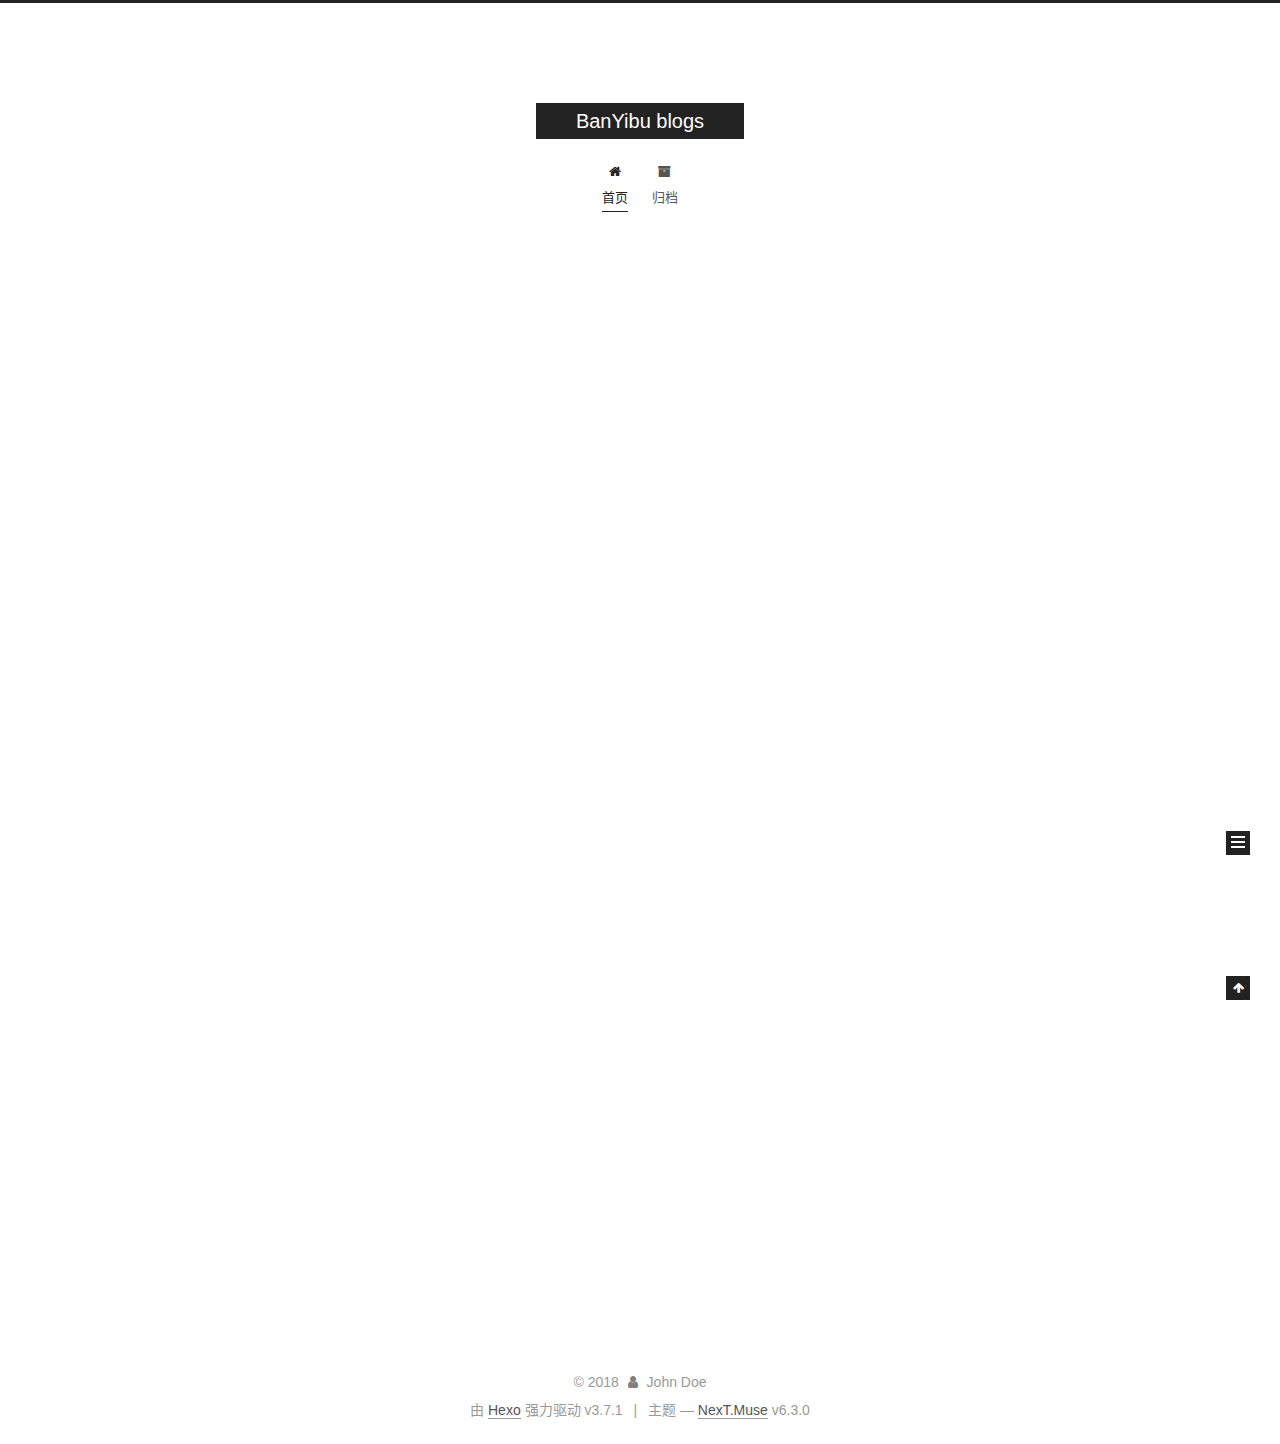
==== commit 6d3e56c9: "Site updated: 2018-06-11 22:17:01" ====
--- a/index.html
+++ b/index.html
@@ -109,12 +109,12 @@
 
 
   <meta property="og:type" content="website">
-<meta property="og:title" content="Hexo">
+<meta property="og:title" content="BanYibu blogs">
 <meta property="og:url" content="http://yoursite.com/index.html">
-<meta property="og:site_name" content="Hexo">
+<meta property="og:site_name" content="BanYibu blogs">
 <meta property="og:locale" content="zh-CN">
 <meta name="twitter:card" content="summary">
-<meta name="twitter:title" content="Hexo">
+<meta name="twitter:title" content="BanYibu blogs">
 
 
 
@@ -131,7 +131,7 @@
   };
 </script>
 
-  <title>Hexo</title>
+  <title>BanYibu blogs</title>
   
 
 
@@ -190,7 +190,7 @@
     <div class="custom-logo-site-title">
       <a href="/" class="brand" rel="start">
         <span class="logo-line-before"><i></i></span>
-        <span class="site-title">Hexo</span>
+        <span class="site-title">BanYibu blogs</span>
         <span class="logo-line-after"><i></i></span>
       </a>
     </div>
@@ -286,7 +286,7 @@
     </span>
 
     <span hidden itemprop="publisher" itemscope itemtype="http://schema.org/Organization">
-      <meta itemprop="name" content="Hexo">
+      <meta itemprop="name" content="BanYibu blogs">
     </span>
 
     
--- a/css/main.css
+++ b/css/main.css
@@ -1836,7 +1836,7 @@
   width: 4px;
   height: 4px;
   border-radius: 50%;
-  background: #c1ffff;
+  background: #3201ff;
 }
 .links-of-blogroll {
   font-size: 13px;
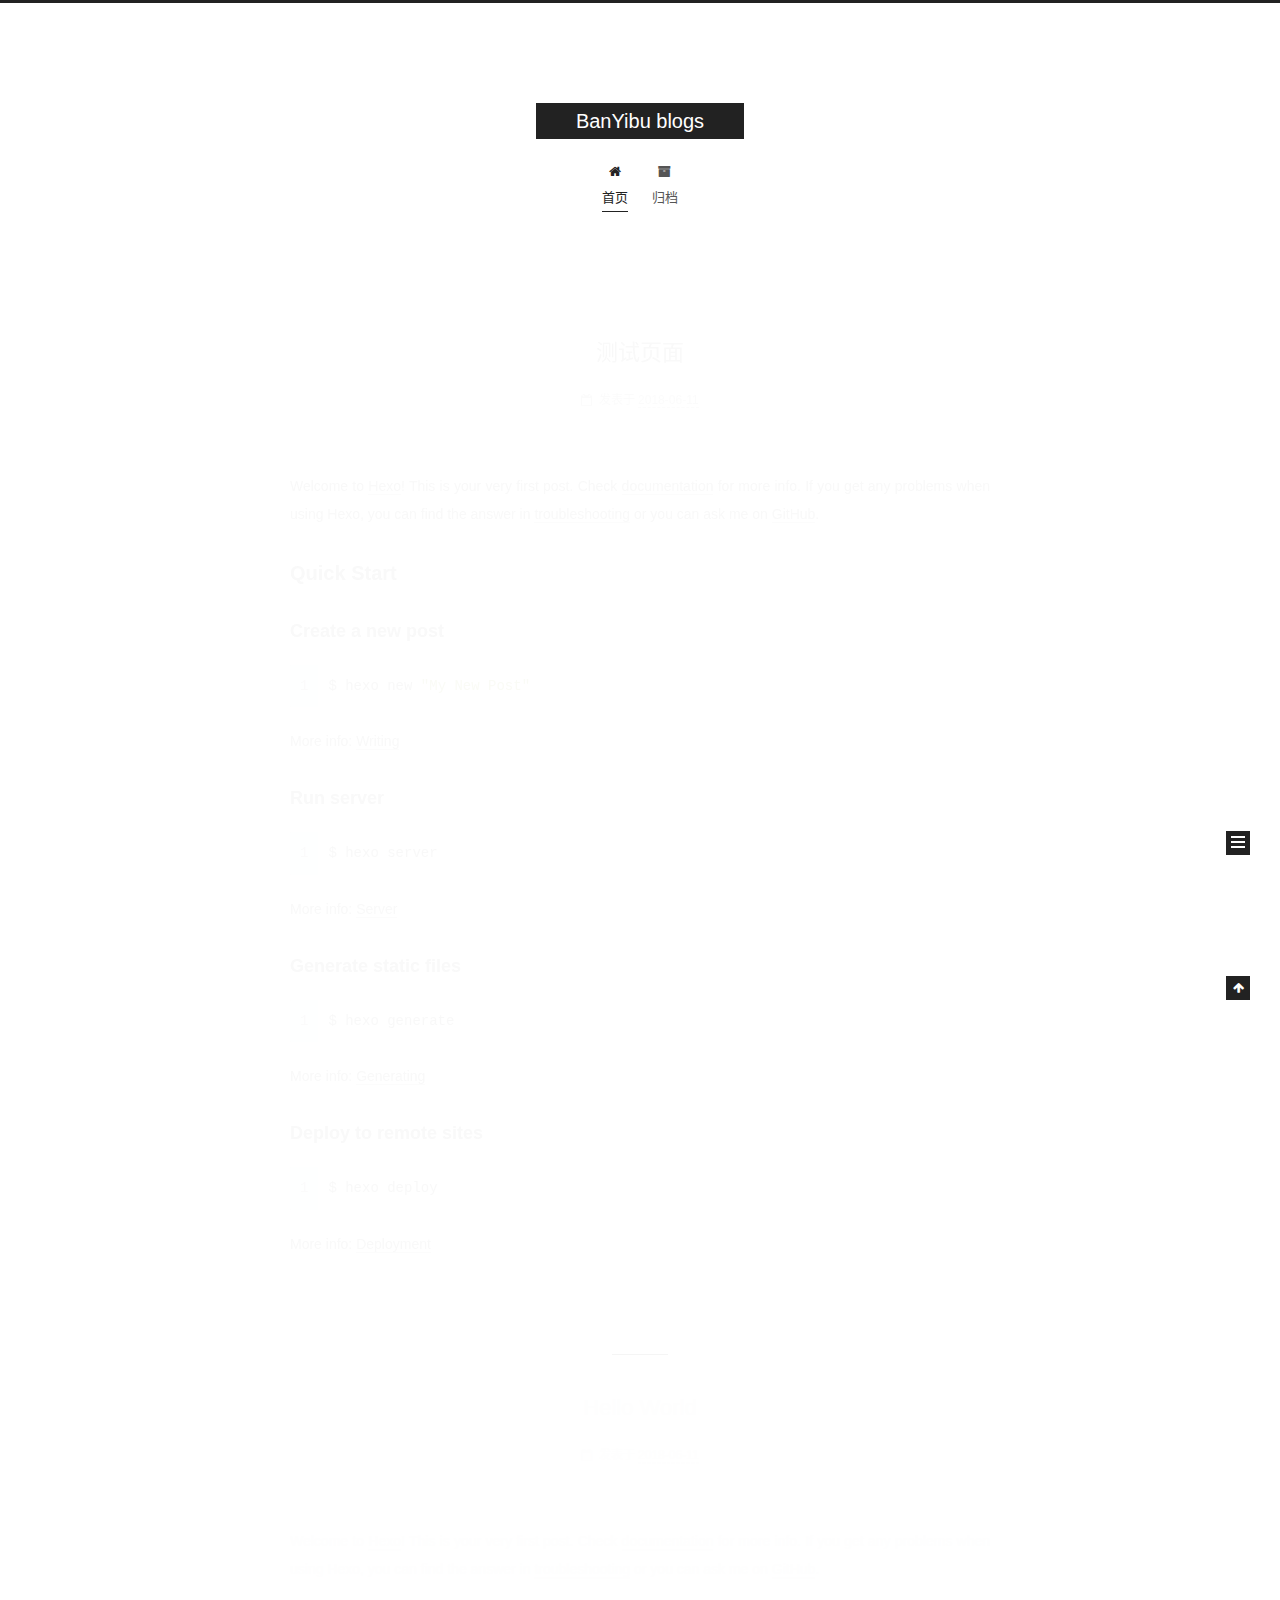
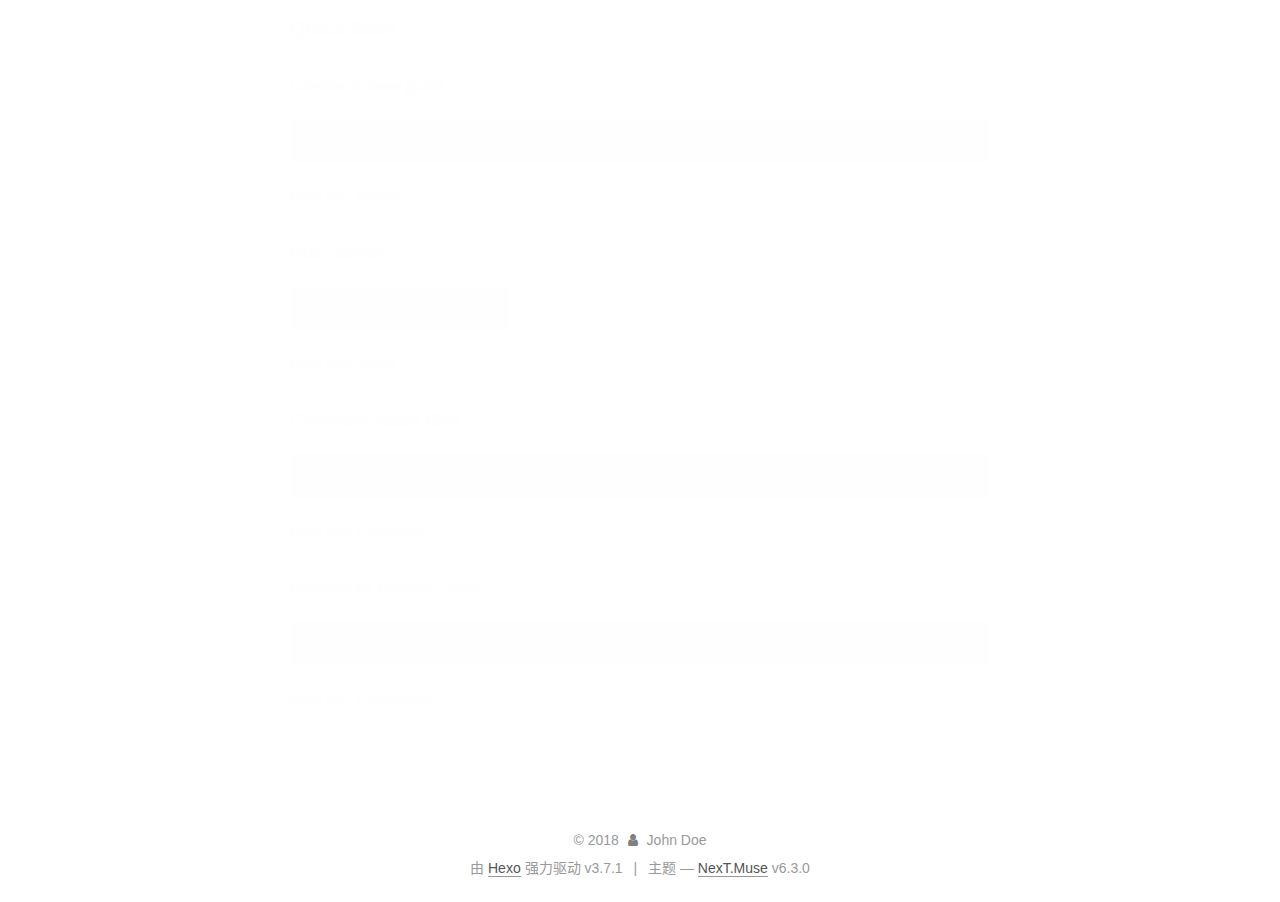
==== commit 76b61a51: "Site updated: 2018-06-11 22:27:59" ====
--- a/index.html
+++ b/index.html
@@ -277,7 +277,7 @@
   
   
   <div class="post-block">
-    <link itemprop="mainEntityOfPage" href="http://yoursite.com/2018/06/11/hello-world/">
+    <link itemprop="mainEntityOfPage" href="http://yoursite.com/2018/06/11/hello/">
 
     <span hidden itemprop="author" itemscope itemtype="http://schema.org/Person">
       <meta itemprop="name" content="John Doe">
@@ -296,8 +296,8 @@
         
           <h1 class="post-title" itemprop="name headline">
                 
-                <a class="post-title-link" href="/2018/06/11/hello-world/" itemprop="url">
-                  Hello World
+                <a class="post-title-link" href="/2018/06/11/hello/" itemprop="url">
+                  测试页面
                 </a>
               
             
@@ -323,9 +323,13 @@
                 
               
 
-              <time title="创建时间：2018-06-11 20:45:38" itemprop="dateCreated datePublished" datetime="2018-06-11T20:45:38+08:00">2018-06-11</time>
-            
-
+              <time title="创建时间：2018-06-11 22:08:08 / 修改时间：22:09:43" itemprop="dateCreated datePublished" datetime="2018-06-11T22:08:08+08:00">2018-06-11</time>
+            
+
+            
+              
+
+              
             
           </span>
 
@@ -406,6 +410,150 @@
 
 
     
+      
+
+  
+
+  
+  
+  
+
+  
+
+  <article class="post post-type-normal" itemscope itemtype="http://schema.org/Article">
+  
+  
+  
+  <div class="post-block">
+    <link itemprop="mainEntityOfPage" href="http://yoursite.com/2018/06/11/hello-world/">
+
+    <span hidden itemprop="author" itemscope itemtype="http://schema.org/Person">
+      <meta itemprop="name" content="John Doe">
+      <meta itemprop="description" content="">
+      <meta itemprop="image" content="/images/avatar.gif">
+    </span>
+
+    <span hidden itemprop="publisher" itemscope itemtype="http://schema.org/Organization">
+      <meta itemprop="name" content="BanYibu blogs">
+    </span>
+
+    
+      <header class="post-header">
+
+        
+        
+          <h1 class="post-title" itemprop="name headline">
+                
+                <a class="post-title-link" href="/2018/06/11/hello-world/" itemprop="url">
+                  Hello World
+                </a>
+              
+            
+          </h1>
+        
+
+        <div class="post-meta">
+          <span class="post-time">
+
+            
+            
+            
+
+            
+              <span class="post-meta-item-icon">
+                <i class="fa fa-calendar-o"></i>
+              </span>
+              
+                <span class="post-meta-item-text">发表于</span>
+              
+
+              
+                
+              
+
+              <time title="创建时间：2018-06-11 20:45:38" itemprop="dateCreated datePublished" datetime="2018-06-11T20:45:38+08:00">2018-06-11</time>
+            
+
+            
+          </span>
+
+          
+
+          
+            
+          
+
+          
+          
+
+          
+
+          
+
+          
+
+        </div>
+      </header>
+    
+
+    
+    
+    
+    <div class="post-body" itemprop="articleBody">
+
+      
+      
+
+      
+        
+          
+            <p>Welcome to <a href="https://hexo.io/" target="_blank" rel="noopener">Hexo</a>! This is your very first post. Check <a href="https://hexo.io/docs/" target="_blank" rel="noopener">documentation</a> for more info. If you get any problems when using Hexo, you can find the answer in <a href="https://hexo.io/docs/troubleshooting.html" target="_blank" rel="noopener">troubleshooting</a> or you can ask me on <a href="https://github.com/hexojs/hexo/issues" target="_blank" rel="noopener">GitHub</a>.</p>
+<h2 id="Quick-Start"><a href="#Quick-Start" class="headerlink" title="Quick Start"></a>Quick Start</h2><h3 id="Create-a-new-post"><a href="#Create-a-new-post" class="headerlink" title="Create a new post"></a>Create a new post</h3><figure class="highlight bash"><table><tr><td class="gutter"><pre><span class="line">1</span><br></pre></td><td class="code"><pre><span class="line">$ hexo new <span class="string">"My New Post"</span></span><br></pre></td></tr></table></figure>
+<p>More info: <a href="https://hexo.io/docs/writing.html" target="_blank" rel="noopener">Writing</a></p>
+<h3 id="Run-server"><a href="#Run-server" class="headerlink" title="Run server"></a>Run server</h3><figure class="highlight bash"><table><tr><td class="gutter"><pre><span class="line">1</span><br></pre></td><td class="code"><pre><span class="line">$ hexo server</span><br></pre></td></tr></table></figure>
+<p>More info: <a href="https://hexo.io/docs/server.html" target="_blank" rel="noopener">Server</a></p>
+<h3 id="Generate-static-files"><a href="#Generate-static-files" class="headerlink" title="Generate static files"></a>Generate static files</h3><figure class="highlight bash"><table><tr><td class="gutter"><pre><span class="line">1</span><br></pre></td><td class="code"><pre><span class="line">$ hexo generate</span><br></pre></td></tr></table></figure>
+<p>More info: <a href="https://hexo.io/docs/generating.html" target="_blank" rel="noopener">Generating</a></p>
+<h3 id="Deploy-to-remote-sites"><a href="#Deploy-to-remote-sites" class="headerlink" title="Deploy to remote sites"></a>Deploy to remote sites</h3><figure class="highlight bash"><table><tr><td class="gutter"><pre><span class="line">1</span><br></pre></td><td class="code"><pre><span class="line">$ hexo deploy</span><br></pre></td></tr></table></figure>
+<p>More info: <a href="https://hexo.io/docs/deployment.html" target="_blank" rel="noopener">Deployment</a></p>
+
+          
+        
+      
+    </div>
+
+    
+
+    
+    
+    
+
+    
+
+    
+
+    
+
+    <footer class="post-footer">
+      
+
+      
+
+      
+
+      
+      
+        <div class="post-eof"></div>
+      
+    </footer>
+  </div>
+  
+  
+  
+  </article>
+
+
+    
   </section>
 
   
@@ -449,7 +597,7 @@
                 
                   <a href="/archives/">
                 
-                    <span class="site-state-item-count">1</span>
+                    <span class="site-state-item-count">2</span>
                     <span class="site-state-item-name">日志</span>
                   </a>
                 </div>
--- a/css/main.css
+++ b/css/main.css
@@ -1836,7 +1836,7 @@
   width: 4px;
   height: 4px;
   border-radius: 50%;
-  background: #3201ff;
+  background: #2d1ff2;
 }
 .links-of-blogroll {
   font-size: 13px;
